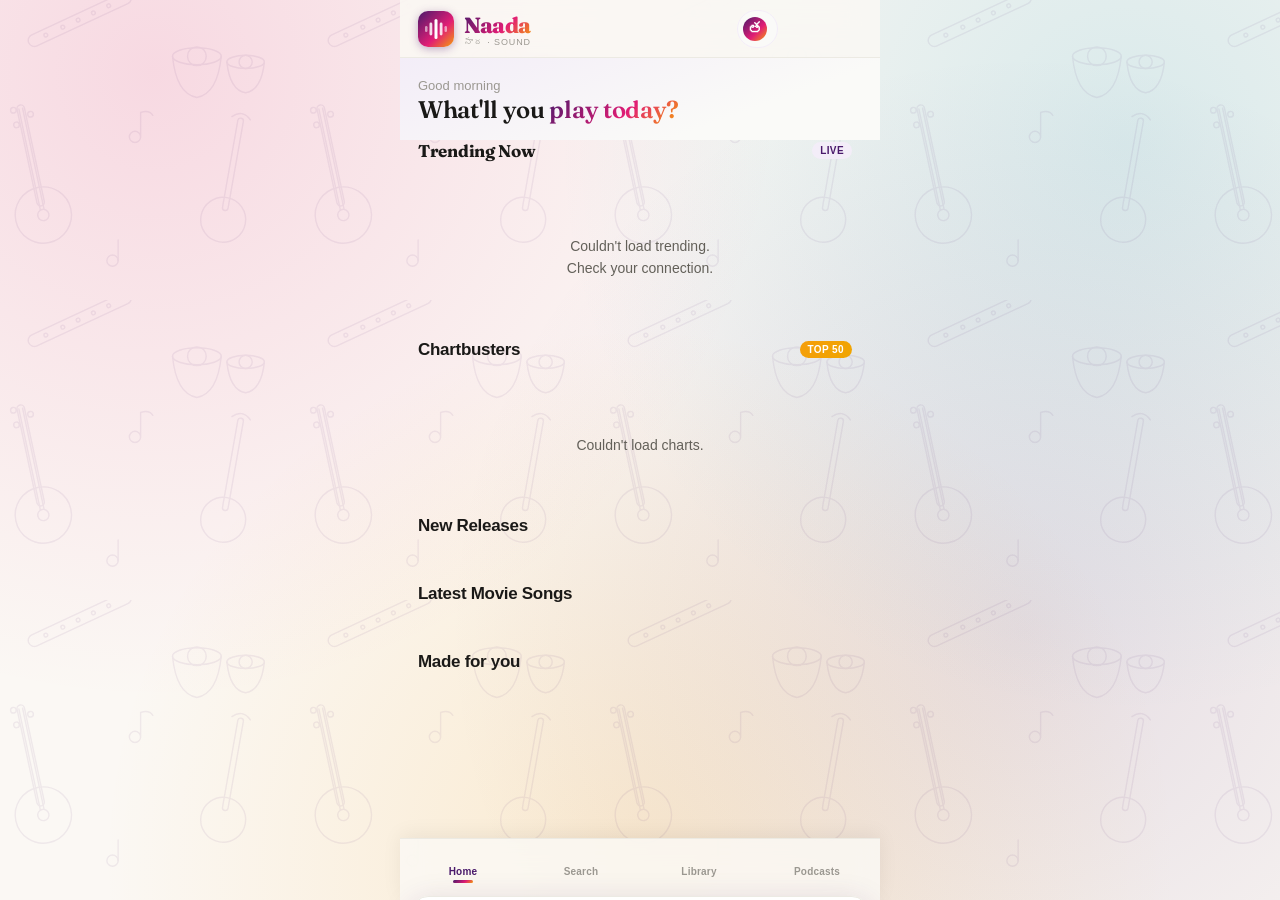
==== static/index.html @ e79f753a "style(ui): fix" ====
<!DOCTYPE html>
<html lang="en">
<head>
  <meta charset="UTF-8">
  <meta name="viewport" content="width=device-width, initial-scale=1.0, viewport-fit=cover">
  <meta name="theme-color" content="#4A1A6B">
  <!-- Chrome reads the unprefixed name; the apple- one is iOS only and Chrome
       logs a deprecation warning if it's the only one present. -->
  <meta name="mobile-web-app-capable" content="yes">
  <meta name="apple-mobile-web-app-capable" content="yes">
  <meta name="apple-mobile-web-app-status-bar-style" content="black-translucent">
  <meta name="apple-mobile-web-app-title" content="Naada">
  <meta name="description" content="Your personal Indian music player — ad-free, 320kbps">
  <title>Naada · నాద</title>

  <!-- ── Open Graph / link preview (WhatsApp, Telegram, social) ──────────
       Image MUST be an absolute URL for WhatsApp to render it. Update the
       domain below if you ever change it. -->
  <meta property="og:type" content="website">
  <meta property="og:site_name" content="Naada">
  <meta property="og:title" content="Naada · నాద">
  <meta property="og:description" content="Your personal Indian music player — ad-free, 320kbps. Hindi, Telugu, Tamil & English.">
  <meta property="og:url" content="https://naada.adabala.com/">
  <meta property="og:image" content="https://naada.adabala.com/static/icons/icon-512.png">
  <meta property="og:image:type" content="image/png">
  <meta property="og:image:width" content="512">
  <meta property="og:image:height" content="512">
  <meta property="og:image:alt" content="Naada logo">

  <!-- Twitter / X card -->
  <meta name="twitter:card" content="summary">
  <meta name="twitter:title" content="Naada · నాద">
  <meta name="twitter:description" content="Your personal Indian music player — ad-free, 320kbps.">
  <meta name="twitter:image" content="https://naada.adabala.com/static/icons/icon-512.png">

  <link rel="manifest" href="/manifest.json">
  <!-- Favicons. The manifest covers the INSTALLED app, but browsers don't read
       it for the tab strip — these links are what put the Naada mark on a tab,
       a bookmark, and the iOS home screen.
       · SVG first: modern browsers prefer it (crisp at any DPI, tiny).
       · ICO fallback: Safari and older browsers ignore SVG favicons.
       · apple-touch-icon: iOS ignores the manifest entirely and needs this.
       No ?v= query strings here — they were stale (stuck at v22) and a
       versioned favicon URL just leaves the old icon cached under the old key. -->
  <link rel="icon" href="/static/icons/icon.svg" type="image/svg+xml">
  <link rel="icon" href="/static/icons/favicon.ico" sizes="16x16 32x32 48x48">
  <link rel="icon" href="/static/icons/favicon-32.png" type="image/png" sizes="32x32">
  <link rel="icon" href="/static/icons/favicon-16.png" type="image/png" sizes="16x16">
  <link rel="apple-touch-icon" href="/static/icons/icon-180.png" sizes="180x180">
  <script>
  /* Resolve theme before first paint to avoid a flash. "auto" follows the OS. */
  (function () {
    try {
      var t = JSON.parse(localStorage.getItem("nd_theme")) || "auto";
      var dark = t === "dark" || (t === "auto" && matchMedia("(prefers-color-scheme: dark)").matches);
      document.documentElement.dataset.theme = dark ? "dark" : "light";
    } catch (e) { document.documentElement.dataset.theme = "light"; }
  })();
  </script>
  <link rel="preconnect" href="https://fonts.googleapis.com">
  <link rel="preconnect" href="https://fonts.gstatic.com" crossorigin>
  <link href="https://fonts.googleapis.com/css2?family=Fraunces:opsz,wght@9..144,500;9..144,600;9..144,700&display=swap" rel="stylesheet">
  <link rel="stylesheet" href="/static/app.css?v=30">
  <link rel="stylesheet" href="https://cdn.jsdelivr.net/npm/@tabler/icons-webfont@3.7.0/dist/tabler-icons.min.css">
</head>
<body>
<div id="app">

  <!-- ── Header ─────────────────────────────────────────────────────── -->
  <header class="app-header">
    <div class="logo">
      <div class="logo-mark" id="logo-mark">
        <svg viewBox="0 0 22 22" fill="none" xmlns="http://www.w3.org/2000/svg" aria-hidden="true">
          <rect class="wb wb1" x="9.5" y="1" width="3" height="20" rx="1.5" fill="white"/>
          <rect class="wb wb2" x="4.5" y="4.5" width="2.8" height="13" rx="1.4" fill="white" opacity=".85"/>
          <rect class="wb wb3" x="14.7" y="4.5" width="2.8" height="13" rx="1.4" fill="white" opacity=".85"/>
          <rect class="wb wb4" x="0" y="8" width="2.5" height="6" rx="1.25" fill="white" opacity=".55"/>
          <rect class="wb wb5" x="19.5" y="8" width="2.5" height="6" rx="1.25" fill="white" opacity=".55"/>
        </svg>
      </div>
      <div>
        <div class="logo-name">Naada</div>
        <div class="logo-sub">నాద · sound</div>
      </div>
    </div>
    <div class="header-right">
      <button class="lang-pill" id="lang-pill" aria-haspopup="true" aria-expanded="false">
        <span class="lang-pill-glyph" id="lang-pill-glyph">త</span>
        <i class="ti ti-chevron-down lang-pill-caret"></i>
      </button>
      <button class="icon-btn" id="btn-sleep" aria-label="Sleep timer"><i class="ti ti-moon"></i></button>
      <button class="icon-btn" id="btn-lyrics" aria-label="Lyrics"><i class="ti ti-microphone-2"></i></button>
    </div>
  </header>

  <!-- Language picker popover (anchored under the header pill) -->
  <div class="lang-pop" id="lang-pop" role="menu" aria-label="Choose language" style="display:none">
    <button class="lang-opt" data-lang="telugu"  role="menuitem"><span class="lang-opt-glyph">త</span> Telugu</button>
    <button class="lang-opt" data-lang="hindi"   role="menuitem"><span class="lang-opt-glyph">अ</span> Hindi</button>
    <button class="lang-opt" data-lang="tamil"   role="menuitem"><span class="lang-opt-glyph">த</span> Tamil</button>
    <button class="lang-opt" data-lang="english" role="menuitem"><span class="lang-opt-glyph">A</span> English</button>
  </div>

  <!-- ── Page container ──────────────────────────────────────────────── -->
  <div class="page-container">

    <!-- HOME ──────────────────────────────────────────────────────────── -->
    <main class="page active" id="page-home" aria-label="Home">
      <!-- Resume strip: one tap back into whatever you were last playing -->
      <button class="resume-strip" id="resume-strip" style="display:none">
        <i class="ti ti-player-play-filled"></i>
        <span id="resume-label">Resume</span>
        <i class="ti ti-chevron-right"></i>
      </button>
      <div class="home-hero">
        <div class="home-hero-row">
          <div>
            <div class="home-greeting" id="greeting">Good morning</div>
            <div class="home-title">What'll you <span>play today?</span></div>
          </div>
          <button class="icon-btn" id="btn-home-settings" aria-label="Customize home"><i class="ti ti-adjustments"></i></button>
        </div>
      </div>

      <!-- Pinned songs -->
      <section class="shelf" id="shelf-pinned" data-shelf="pinned">
        <div class="sec-hdr shelf-hdr" data-collapse="pinned">
          <span class="sec-title"><i class="ti ti-pin-filled" style="font-size:15px;color:var(--gold)"></i> Pinned</span>
          <i class="ti ti-chevron-down shelf-caret"></i>
        </div>
        <div class="shelf-body">
          <div id="home-pinned" class="h-row" aria-label="Pinned songs"></div>
        </div>
      </section>

      <!-- Quick access: jump back in (recents) -->
      <section class="shelf" id="shelf-recents" data-shelf="recents">
        <div class="sec-hdr shelf-hdr" data-collapse="recents">
          <span class="sec-title">Jump back in</span>
          <i class="ti ti-chevron-down shelf-caret"></i>
        </div>
        <div class="shelf-body">
          <div id="home-recents" class="h-row" aria-label="Recently played"></div>
        </div>
      </section>

      <!-- Your liked songs preview -->
      <section class="shelf" id="shelf-liked" data-shelf="liked">
        <div class="sec-hdr shelf-hdr" data-collapse="liked">
          <span class="sec-title">Your liked songs</span>
          <span class="shelf-hdr-right">
            <span class="sec-more" id="home-liked-more">See all</span>
            <i class="ti ti-chevron-down shelf-caret"></i>
          </span>
        </div>
        <div class="shelf-body">
          <div id="home-liked" class="h-row" aria-label="Liked songs"></div>
        </div>
      </section>

      <!-- Your playlists -->
      <section class="shelf" id="shelf-playlists" data-shelf="playlists">
        <div class="sec-hdr shelf-hdr" data-collapse="playlists">
          <span class="sec-title">Your playlists</span>
          <span class="shelf-hdr-right">
            <span class="sec-more" id="home-pl-more">See all</span>
            <i class="ti ti-chevron-down shelf-caret"></i>
          </span>
        </div>
        <div class="shelf-body">
          <div id="home-playlists" class="h-row" aria-label="Your playlists"></div>
        </div>
      </section>

      <!-- Trending songs -->
      <section class="shelf" id="shelf-trending" data-shelf="trending">
        <div class="sec-hdr shelf-hdr" data-collapse="trending">
          <span class="sec-title" id="chart-title">Trending Now</span>
          <span class="shelf-hdr-right">
            <span class="badge badge-purple">LIVE</span>
            <i class="ti ti-chevron-down shelf-caret"></i>
          </span>
        </div>
        <div class="shelf-body">
          <div id="chart-list" role="list" aria-label="Trending songs">
            <div class="state-msg"><div class="spinner"></div><p>Loading…</p></div>
          </div>
        </div>
      </section>

      <!-- Chartbusters (top charts) -->
      <section class="shelf" id="shelf-chartbusters" data-shelf="chartbusters">
        <div class="sec-hdr shelf-hdr" data-collapse="chartbusters">
          <span class="sec-title">Chartbusters</span>
          <span class="shelf-hdr-right">
            <span class="badge badge-gold">TOP 50</span>
            <i class="ti ti-chevron-down shelf-caret"></i>
          </span>
        </div>
        <div class="shelf-body">
          <div id="chartbusters-list" role="list" aria-label="Chartbusters"></div>
        </div>
      </section>

      <!-- New releases -->
      <section class="shelf" id="shelf-albums" data-shelf="albums">
        <div class="sec-hdr shelf-hdr" data-collapse="albums">
          <span class="sec-title">New Releases</span>
          <i class="ti ti-chevron-down shelf-caret"></i>
        </div>
        <div class="shelf-body">
          <div id="new-releases" class="h-row" aria-label="New releases"></div>
        </div>
      </section>

      <!-- Movie songs -->
      <section class="shelf" id="shelf-movies" data-shelf="movies">
        <div class="sec-hdr shelf-hdr" data-collapse="movies">
          <span class="sec-title">Latest Movie Songs</span>
          <i class="ti ti-chevron-down shelf-caret"></i>
        </div>
        <div class="shelf-body">
          <div id="home-movies" class="h-row" aria-label="Movie songs"></div>
        </div>
      </section>

      <!-- Featured playlists -->
      <section class="shelf" id="shelf-featured" data-shelf="featured">
        <div class="sec-hdr shelf-hdr" data-collapse="featured">
          <span class="sec-title">Made for you</span>
          <i class="ti ti-chevron-down shelf-caret"></i>
        </div>
        <div class="shelf-body">
          <div id="home-featured" class="h-row" aria-label="Featured playlists"></div>
        </div>
      </section>

    </main>

    <!-- SEARCH ────────────────────────────────────────────────────────── -->
    <main class="page" id="page-search" aria-label="Search">
      <div class="search-top">
        <div class="search-box" role="search">
          <i class="ti ti-search" aria-hidden="true"></i>
          <input id="search-input" type="search" placeholder="Songs, artists, albums…"
            autocomplete="off" autocorrect="off" spellcheck="false" aria-label="Search">
          <button id="search-clear" class="search-clear" aria-label="Clear search"><i class="ti ti-x"></i></button>
        </div>
      </div>
      <div class="search-chips" role="tablist" aria-label="Search type">
        <button class="s-chip active" data-stype="songs"   role="tab">Songs</button>
        <button class="s-chip"        data-stype="albums"  role="tab">Albums</button>
        <button class="s-chip"        data-stype="artists" role="tab">Artists</button>
        <button class="s-chip"        data-stype="radio"   role="tab"><i class="ti ti-radio"></i> Radio</button>
        <button class="s-chip s-chip-ai" data-stype="mood" role="tab"><i class="ti ti-sparkles"></i> Mood</button>
      </div>
      <div id="recent-searches" class="recent-box" style="display:none"></div>
      <div id="mood-panel" style="display:none">
        <div class="mood-box">
          <input id="mood-input" type="text" placeholder="e.g. rainy evening Telugu melodies"
            autocomplete="off" aria-label="Describe a mood">
          <button id="mood-go" aria-label="Build playlist"><i class="ti ti-arrow-right"></i></button>
        </div>
        <div class="mood-suggestions" id="mood-suggestions">
          <button class="mood-tag">late night drive</button>
          <button class="mood-tag">90s Hindi romance</button>
          <button class="mood-tag">high-energy workout</button>
          <button class="mood-tag">peaceful morning</button>
          <button class="mood-tag">monsoon melodies</button>
        </div>
      </div>
      <div id="search-results" aria-live="polite" aria-label="Results">
        <div class="state-msg">
          <i class="ti ti-search" aria-hidden="true"></i>
          <p>Search any song,<br>artist, or album</p>
        </div>
      </div>
    </main>

    <!-- LIBRARY ───────────────────────────────────────────────────────── -->
    <main class="page" id="page-library" aria-label="Library">
      <div class="lib-hero">
        <div class="lib-hero-row">
          <div>
            <div class="lib-hero-title">My Library</div>
            <div class="lib-hero-sub">Liked songs, playlists &amp; history</div>
          </div>
          <button class="icon-btn lib-hero-set" id="btn-lib-settings" aria-label="Settings"><i class="ti ti-adjustments"></i></button>
        </div>
      </div>
      <div class="lib-stats">
        <div class="lib-stat" id="stat-card-liked" role="button" tabindex="0"><div class="lib-stat-n" id="stat-liked">0</div><div class="lib-stat-l">Liked</div></div>
        <div class="lib-stat" id="stat-card-playlists" role="button" tabindex="0"><div class="lib-stat-n" id="stat-playlists">0</div><div class="lib-stat-l">Playlists</div></div>
        <div class="lib-stat" id="stat-card-history" role="button" tabindex="0"><div class="lib-stat-n" id="stat-history">0</div><div class="lib-stat-l">Played</div></div>
      </div>

      <!-- Liked songs -->
      <div class="sec-hdr" id="sec-liked">
        <span class="sec-title">Liked Songs</span>
        <span class="sec-actions">
          <span class="sec-more" id="liked-shuffle">Shuffle</span>
          <span class="sec-more danger" id="liked-clear">Clear</span>
        </span>
      </div>
      <div id="liked-list" role="list" aria-label="Liked songs">
        <div class="state-msg"><i class="ti ti-heart"></i><p>Like songs to save them here</p></div>
      </div>

      <div class="section-divider"></div>

      <!-- Playlists -->
      <button class="lib-link" id="open-trivia">
        <span class="lib-link-ico"><i class="ti ti-bulb"></i></span>
        <span class="lib-link-txt">
          <span class="lib-link-t">Music Trivia</span>
          <span class="lib-link-s">AI cards from songs you've played</span>
        </span>
        <i class="ti ti-chevron-right"></i>
      </button>

      <div class="sec-hdr" id="sec-playlists">
        <span class="sec-title" id="pl-sec-title">Albums &amp; Playlists</span>
        <span class="sec-actions">
          <span class="sec-more" id="new-folder-btn"><i class="ti ti-folder-plus"></i> Folder</span>
          <span class="sec-more" id="new-playlist-btn">+ New</span>
        </span>
      </div>

      <!-- Breadcrumb shown when inside a folder -->
      <div class="crumb" id="pl-crumb" style="display:none">
        <button class="crumb-back" id="crumb-back"><i class="ti ti-arrow-left"></i></button>
        <span class="crumb-icon"><i class="ti ti-folder-filled"></i></span>
        <span class="crumb-name" id="crumb-name">Folder</span>
        <button class="crumb-menu" id="crumb-menu" aria-label="Folder options"><i class="ti ti-dots"></i></button>
      </div>

      <!-- Folders (root level only) -->
      <div id="folder-grid" class="folder-grid"></div>

      <div id="playlist-grid" class="pl-grid"></div>

      <div class="section-divider"></div>

      <!-- History -->
      <div class="sec-hdr" id="sec-history">
        <span class="sec-title">Recently Played</span>
        <span class="sec-more danger" id="clear-history">Clear</span>
      </div>
      <div id="history-list" role="list" aria-label="Recently played">
        <div class="state-msg"><i class="ti ti-history"></i><p>Your history appears here</p></div>
      </div>
    </main>

    <!-- QUEUE ─────────────────────────────────────────────────────────── -->
    
    <main class="page" id="page-podcasts" aria-label="Podcasts">
      <div class="pod-hero">
        <div class="pod-hero-title">Podcasts</div>
        <div class="pod-hero-sub">Search millions of shows &middot; free, no account</div>
      </div>
      <div class="search-top pod-search">
        <div class="search-box">
          <i class="ti ti-search"></i>
          <input id="pod-input" type="search" placeholder="Search shows, e.g. Telugu history"
                 autocomplete="off" aria-label="Search podcasts">
          <button id="pod-clear" class="search-clear" aria-label="Clear"><i class="ti ti-x"></i></button>
        </div>
      </div>
      <div class="sec-hdr" id="pod-subs-hdr" style="display:none">
        <span class="sec-title">Following</span>
      </div>
      <div id="pod-subs" class="h-row"></div>
      <div id="pod-results"></div>
    </main>
    <main class="page" id="page-queue" aria-label="Queue">
      <div class="sec-hdr" style="padding-top:16px">
        <span style="display:inline-flex;align-items:center;gap:6px">
          <button class="icon-btn" id="queue-back" aria-label="Back"><i class="ti ti-arrow-left"></i></button>
          <span class="sec-title">Play Queue</span>
        </span>
        <span class="badge badge-teal" id="queue-badge">0 songs</span>
      </div>
      <div class="queue-actions" id="queue-actions" style="display:none">
        <button class="queue-action-btn" id="queue-clear"><i class="ti ti-trash"></i> Clear</button>
        <span class="queue-hint">Drag <i class="ti ti-grip-vertical"></i> to reorder · swipe row for options</span>
      </div>
      <div id="queue-list" role="list" aria-label="Queue">
        <div class="state-msg"><i class="ti ti-list"></i><p>Queue is empty</p></div>
      </div>
    </main>

    <!-- TRIVIA ────────────────────────────────────────────────────────── -->
    <main class="page" id="page-trivia" aria-label="Trivia">
      <div class="sec-hdr" style="padding-top:16px">
        <span style="display:inline-flex;align-items:center;gap:6px">
          <button class="icon-btn" id="trivia-back" aria-label="Back"><i class="ti ti-arrow-left"></i></button>
          <span class="sec-title">Music Trivia</span>
        </span>
      </div>
      <div class="lib-hero">
        <div class="lib-hero-title">Music Trivia</div>
        <div class="lib-hero-sub">AI cards from songs you've played</div>
      </div>
      <div class="sec-hdr" style="padding-top:4px">
        <span class="sec-title">For You</span>
        <span class="sec-more" id="trivia-refresh"><i class="ti ti-refresh"></i> New cards</span>
      </div>
      <div id="trivia-list" aria-label="Trivia cards">
        <div class="state-msg"><i class="ti ti-bulb"></i><p>Play a few songs, then tap<br>"New cards" for trivia</p></div>
      </div>
    </main>

  </div><!-- /page-container -->

  <!-- ── Bottom nav ─────────────────────────────────────────────────── -->
  <nav class="bottom-nav" aria-label="Main navigation">
    <div class="nav-item active" data-page="home"><i class="ti ti-home"></i><span>Home</span></div>
    <div class="nav-item" data-page="search"><i class="ti ti-search"></i><span>Search</span></div>
    <div class="nav-item" data-page="library"><i class="ti ti-heart"></i><span>Library</span></div>
    <div class="nav-item" data-page="podcasts"><i class="ti ti-microphone-2"></i><span>Podcasts</span></div>
  </nav>

  <!-- ── Mini Player (compact bar, tap to expand) ──────────────────────── -->
  <div class="mini-player" id="mini-player" role="button" tabindex="0" aria-label="Open now playing">
    <div class="mini-progress" id="mini-progress"></div>
    <span class="mini-swipe-hint left" aria-hidden="true"><i class="ti ti-player-track-next"></i></span>
    <span class="mini-swipe-hint right" aria-hidden="true"><i class="ti ti-player-track-prev"></i></span>
    <div class="mini-art" id="mini-art" aria-hidden="true"><span id="mini-art-ph">🎵</span></div>
    <div class="mini-info">
      <div class="mini-title" id="mini-title">Tap a song to play</div>
      <div class="mini-artist" id="mini-artist"></div>
    </div>
    <div class="mini-controls">
      <button class="mini-btn" id="mini-like" aria-label="Like"><i class="ti ti-heart"></i></button>
      <button class="mini-btn mini-play" id="mini-play" aria-label="Play / Pause"><i class="ti ti-player-play" id="mini-pp-icon"></i></button>
      <button class="mini-btn" id="mini-next" aria-label="Next"><i class="ti ti-player-skip-forward"></i></button>
    </div>
  </div>

</div><!-- /app -->

<!-- ── Full Now-Playing screen ────────────────────────────────────────── -->
<div class="now-screen" id="now-screen" role="dialog" aria-modal="true" aria-label="Now playing">
  <div class="now-loader" id="player-loader"><div class="spinner"></div></div>
  <div class="now-header">
    <button class="icon-btn" id="now-close" aria-label="Minimize"><i class="ti ti-chevron-down"></i></button>
    <div class="now-source" id="now-source">Now Playing</div>
    <span class="sleep-chip" id="sleep-chip" style="display:none"></span>
    <button class="icon-btn" id="speed-btn" aria-label="Playback speed">1&times;</button>
    <button class="icon-btn" id="sleep-btn" aria-label="Sleep timer"><i class="ti ti-moon"></i></button>
    <button class="icon-btn" id="now-queue-btn" aria-label="Show queue"><i class="ti ti-list"></i></button>
  </div>

  <div class="now-art-wrap">
    <div class="now-vinyl" id="np-vinyl">
      <div class="np-vinyl-ph" id="np-art-ph">🎵</div>
      <img id="np-art-img" src="" alt="" style="display:none">
    </div>
  </div>

  <div class="now-meta">
    <div class="now-title"  id="np-title">—</div>
    <div class="now-artist" id="np-artist">—</div>
  </div>

  <div class="now-actions">
    <button class="now-act" id="np-like" aria-label="Like"><i class="ti ti-heart"></i></button>
    <button class="now-act" id="np-add-pl" aria-label="Add to playlist"><i class="ti ti-playlist-add"></i></button>
    <button class="now-act" id="np-lyrics" aria-label="Lyrics"><i class="ti ti-microphone-2"></i></button>
    <button class="now-act" id="np-story" aria-label="Story / trivia"><i class="ti ti-sparkles"></i></button>
    <button class="now-act" id="np-radio" aria-label="Start radio"><i class="ti ti-radio"></i></button>
  </div>

  <div class="ai-card" id="ai-anecdote" style="display:none">
    <div class="ai-card-head"><i class="ti ti-sparkles"></i> <span>Story</span></div>
    <div class="ai-card-body" id="ai-anecdote-body"></div>
  </div>

  <div class="now-seek">
    <span class="seek-t" id="seek-cur">0:00</span>
    <input type="range" class="seek-bar" id="seek-bar" min="0" max="100" value="0" step="0.1" aria-label="Seek">
    <span class="seek-t end" id="seek-dur">--:--</span>
  </div>

  <div class="now-controls">
    <button class="ctrl-btn" id="ctrl-shuffle" aria-label="Shuffle"><i class="ti ti-arrows-shuffle"></i></button>
    <button class="ctrl-btn" id="ctrl-prev" aria-label="Previous"><i class="ti ti-player-skip-back"></i></button>
    <button class="play-btn big" id="ctrl-play" aria-label="Play / Pause"><i class="ti ti-player-play" id="pp-icon"></i></button>
    <button class="ctrl-btn" id="ctrl-next" aria-label="Next"><i class="ti ti-player-skip-forward"></i></button>
    <button class="ctrl-btn" id="ctrl-repeat" aria-label="Repeat"><i class="ti ti-repeat" id="repeat-icon"></i></button>
  </div>
</div>

<!-- ── Lyrics sheet ───────────────────────────────────────────────────── -->
<div class="sheet" id="lyrics-sheet" role="dialog" aria-modal="true" aria-label="Lyrics">
  <div class="sheet-handle"></div>
  <div class="sheet-header">
    <button class="icon-btn" id="lyrics-close" aria-label="Close"><i class="ti ti-chevron-down"></i></button>
    <span class="sheet-title" id="lyrics-title">Lyrics</span>
    <span class="lyrics-badge" id="lyrics-source"></span>
  </div>
  <div class="sheet-body">
    <div class="lyrics-art" id="lyrics-art">🎵</div>
    <div class="lyrics-text" id="lyrics-text"><p>Play a song first</p></div>
    <div class="lyrics-copyright" id="lyrics-copy"></div>
  </div>
</div>

<!-- ── Add to playlist sheet ──────────────────────────────────────────── -->
<div class="sheet" id="add-pl-sheet" role="dialog" aria-modal="true" aria-label="Add to playlist">
  <div class="sheet-handle"></div>
  <div class="sheet-header">
    <button class="icon-btn" id="add-pl-close" aria-label="Close"><i class="ti ti-x"></i></button>
    <span class="sheet-title">Add to playlist</span>
    <button class="icon-btn" id="add-pl-new" aria-label="New playlist"><i class="ti ti-plus"></i></button>
  </div>
  <div class="sheet-body">
    <div id="pl-select-list" class="pl-select-list"></div>
  </div>
</div>

<!-- ── Playlist detail sheet ──────────────────────────────────────────── -->
<div class="sheet" id="pl-detail-sheet" role="dialog" aria-modal="true" aria-label="Playlist">
  <div class="sheet-handle"></div>
  <div class="sheet-header">
    <button class="icon-btn" id="pl-detail-close" aria-label="Close"><i class="ti ti-chevron-down"></i></button>
    <span class="sheet-title" id="pl-detail-title">Playlist</span>
    <button class="icon-btn" id="pl-detail-menu" aria-label="Playlist options"><i class="ti ti-dots-vertical"></i></button>
  </div>
  <div class="sheet-body">
    <div class="sec-hdr" style="padding:0 0 12px">
      <span class="sec-more" id="pl-edit-toggle">Edit</span>
      <span class="sec-more" id="pl-play-all">▶ Play all</span>
    </div>
    <div id="pl-detail-list" role="list"></div>
    <div class="reorder-hint" id="pl-reorder-hint" style="display:none">
      <i class="ti ti-grip-vertical"></i> Drag the handle to reorder
    </div>
  </div>
</div>

<!-- ── Home settings sheet ────────────────────────────────────────────── -->
<div class="sheet" id="home-settings-sheet" role="dialog" aria-modal="true" aria-label="Customize home">
  <div class="sheet-handle"></div>
  <div class="sheet-header">
    <button class="icon-btn" id="home-settings-close" aria-label="Close"><i class="ti ti-chevron-down"></i></button>
    <span class="sheet-title">Customize Home</span>
    <div style="width:38px"></div>
  </div>
  <div class="sheet-body">
    <p class="settings-hint">Toggle which sections appear on your home page.</p>
    <div id="settings-shelf-list" class="settings-list"></div>
    <div class="settings-section">
      <div class="settings-row">
        <span>Appearance</span>
        <div class="seg-ctrl" id="theme-seg" role="radiogroup" aria-label="Theme">
          <button class="seg-opt" data-theme-opt="light" role="radio"><i class="ti ti-sun"></i> Light</button>
          <button class="seg-opt" data-theme-opt="auto"  role="radio">Auto</button>
          <button class="seg-opt" data-theme-opt="dark"  role="radio"><i class="ti ti-moon"></i> Dark</button>
        </div>
      </div>
      <div class="settings-row" style="margin-top:12px">
        <span>Default language</span>
        <select id="settings-default-lang" class="settings-select">
          <option value="telugu">Telugu</option>
          <option value="hindi">Hindi</option>
          <option value="tamil">Tamil</option>
          <option value="english">English</option>
        </select>
      </div>
      <label class="settings-toggle" style="margin-top:10px">
        <span>✨ Show AI story card when a song plays</span>
        <input type="checkbox" id="settings-ai-anecdote">
      </label>
      <p class="settings-hint" id="settings-ai-hint" style="margin-top:8px"></p>
    </div>

    <!-- About / brag card -->
    <div class="settings-section">
      <button class="about-open" id="about-open">
        <span><i class="ti ti-info-circle"></i> About Naada</span>
        <i class="ti ti-chevron-right"></i>
      </button>
    </div>
  </div>
</div>

<!-- ── About sheet ────────────────────────────────────────────────────── -->
<div class="sheet" id="about-sheet" role="dialog" aria-modal="true" aria-label="About Naada">
  <div class="sheet-handle"></div>
  <div class="sheet-header">
    <button class="icon-btn" id="about-close" aria-label="Close"><i class="ti ti-chevron-down"></i></button>
    <span class="sheet-title">About</span>
    <div style="width:38px"></div>
  </div>
  <div class="sheet-body">
    <div class="about-hero">
      <div class="about-logo"><img src="/static/icons/icon-192.png" alt="Naada"></div>
      <div class="about-name">Naada · నాద</div>
      <div class="about-tag">Primordial sound, reimagined</div>
      <div class="about-ver" id="about-ver">Personal Edition</div>
    </div>

    <p class="about-lead">
      An ad-free, 320 kbps Indian-music player that installs to your home screen
      and runs from your own phone. No accounts, no tracking, no ads — built for
      one listener, engineered like a small production system.
    </p>

    <div class="about-grid">
      <div class="about-stat"><div class="about-stat-n">320</div><div class="about-stat-l">kbps audio</div></div>
      <div class="about-stat"><div class="about-stat-n">4</div><div class="about-stat-l">languages</div></div>
      <div class="about-stat"><div class="about-stat-n">0</div><div class="about-stat-l">ads · trackers</div></div>
    </div>

    <div class="about-block">
      <div class="about-block-h"><i class="ti ti-sparkles"></i> What makes it special</div>
      <ul class="about-list">
        <li>Audio streams <b>directly</b> from the CDN — your phone server only handles metadata.</li>
        <li>Synced, line-by-line lyrics that scroll with the song.</li>
        <li>AI story cards &amp; trivia about the films and composers you listen to.</li>
        <li>Full library, playlists &amp; queue editing — all stored privately on-device.</li>
        <li>Lock-screen controls &amp; album art via the Media Session API.</li>
        <li>Installable PWA with offline app shell and instant updates.</li>
      </ul>
    </div>

    <div class="about-block">
      <div class="about-block-h"><i class="ti ti-shield-lock"></i> Privacy by design</div>
      <p class="about-p">No sign-in, no analytics, no third-party tracking. Your
      liked songs, playlists and history never leave this phone. AI features are
      optional and use a key kept off the browser entirely.</p>
    </div>

    <div class="about-block">
      <div class="about-block-h"><i class="ti ti-cpu"></i> Under the hood</div>
      <p class="about-p">Vanilla JS PWA + a lightweight Flask service on Termux.
      DES-ECB stream decryption, multi-source lyrics, Gemini Flash AI with model
      fallback, rotating logs, and graceful degradation throughout.</p>
    </div>

    <div class="about-block">
      <div class="about-block-h"><i class="ti ti-device-mobile"></i> Playback &amp; install</div>
      <div id="install-state" class="install-box"></div>
    </div>

    <!-- Your data: backup & restore -->
    <div class="about-block">
      <div class="about-block-h"><i class="ti ti-database-heart"></i> Your data</div>
      <p class="about-p">Your library, playlists, liked songs and settings live on
      this device. Back them up to a file so they're safe across updates,
      reinstalls, or a new phone.</p>
      <div class="data-actions">
        <button class="data-btn data-btn-primary" id="backup-btn"><i class="ti ti-download"></i> Back up my data</button>
        <button class="data-btn" id="restore-btn"><i class="ti ti-upload"></i> Restore from file</button>
        <input type="file" id="restore-input" accept="application/json,.json" style="display:none">
      </div>
    </div>

    <!-- Updates -->
    <div class="about-block">
      <div class="about-block-h"><i class="ti ti-refresh"></i> Updates</div>
      <p class="about-p">Get the latest version without losing any of your data.</p>
      <div class="data-actions">
        <button class="data-btn data-btn-primary" id="update-btn"><i class="ti ti-cloud-download"></i> Update now</button>
      </div>
      <p class="about-p" style="font-size:11px;color:var(--gray-400);margin-top:8px" id="app-build">Naada</p>
    </div>

    <div class="about-foot">
      నాద · Made with care, for the love of music 🎵<br>
      <span class="about-sign">crafted by <b>adabala</b></span>
    </div>
  </div>
</div>


<div class="sheet" id="pod-show-sheet" role="dialog" aria-modal="true" aria-label="Podcast">
  <div class="sheet-handle"></div>
  <div class="sheet-header">
    <button class="icon-btn" id="pod-show-close" aria-label="Close"><i class="ti ti-x"></i></button>
    <span class="sheet-title" id="pod-show-title">Show</span>
    <button class="icon-btn" id="pod-follow" aria-label="Follow"><i class="ti ti-plus"></i></button>
  </div>
  <div class="sheet-body">
    <div class="pod-show-head" id="pod-show-head"></div>
    <div id="pod-ep-list" role="list"></div>
  </div>
</div>

<!-- ── Sleep timer modal ──────────────────────────────────────────────── -->
<div class="modal-back" id="sleep-modal" role="dialog" aria-modal="true" aria-label="Sleep timer">
  <div class="modal">
    <div class="modal-handle"></div>
    <div class="modal-title">Sleep Timer</div>
    <div class="modal-opts">
      <div class="modal-opt" data-mins="15">Stop after 15 minutes</div>
      <div class="modal-opt" data-mins="30">Stop after 30 minutes</div>
      <div class="modal-opt" data-mins="45">Stop after 45 minutes</div>
      <div class="modal-opt" data-mins="60">Stop after 1 hour</div>
      <div class="modal-opt" data-mins="90">Stop after 1.5 hours</div>
      <div class="modal-opt danger" data-mins="0">Cancel timer</div>
    </div>
    <button class="modal-cancel" id="sleep-dismiss">Dismiss</button>
  </div>
</div>

<!-- ── Create playlist modal ──────────────────────────────────────────── -->
<div class="modal-back" id="create-pl-modal" role="dialog" aria-modal="true" aria-label="Create playlist">
  <div class="modal">
    <div class="modal-handle"></div>
    <div class="modal-title" id="create-pl-title">New Playlist</div>
    <input class="modal-input" id="pl-name-input" type="text" placeholder="Playlist name…" maxlength="60">
    <button class="modal-primary" id="pl-create-confirm">Create Playlist</button>
    <button class="modal-cancel" id="pl-create-cancel">Cancel</button>
  </div>
</div>

<!-- ── Sleep timer ────────────────────────────────────────────────────── -->
<div class="modal-back" id="sleep-sheet" role="dialog" aria-modal="true" aria-label="Sleep timer">
  <div class="modal">
    <div class="modal-handle"></div>
    <div class="modal-title">Sleep timer</div>
    <div class="modal-opts">
      <div class="modal-opt" data-sleep="15"><i class="ti ti-moon"></i>15 minutes</div>
      <div class="modal-opt" data-sleep="30"><i class="ti ti-moon"></i>30 minutes</div>
      <div class="modal-opt" data-sleep="45"><i class="ti ti-moon"></i>45 minutes</div>
      <div class="modal-opt" data-sleep="60"><i class="ti ti-moon"></i>1 hour</div>
      <div class="modal-opt danger" data-sleep="0"><i class="ti ti-moon-off"></i>Turn off</div>
    </div>
    <button class="modal-cancel" id="sleep-close">Cancel</button>
  </div>
</div>

<!-- ── Track context menu (long-press any song) ───────────────────────── -->
<div class="modal-back" id="track-menu" role="dialog" aria-modal="true" aria-label="Song options">
  <div class="modal">
    <div class="modal-handle"></div>
    <div class="tm-head" id="tm-head">
      <div class="tm-art" id="tm-art">🎵</div>
      <div class="tm-info">
        <div class="tm-title" id="tm-title">—</div>
        <div class="tm-artist" id="tm-artist"></div>
      </div>
    </div>
    <div class="modal-opts" id="tm-opts"></div>
    <button class="modal-cancel" id="tm-cancel">Cancel</button>
  </div>
</div>

<!-- ── Playlist actions (⋮ on a playlist) ─────────────────────────────── -->
<div class="modal-back" id="pl-menu" role="dialog" aria-modal="true" aria-label="Playlist options">
  <div class="modal">
    <div class="modal-handle"></div>
    <div class="modal-title" id="pl-menu-title">Playlist</div>
    <div class="modal-opts" id="pl-menu-opts"></div>
    <button class="modal-cancel" id="pl-menu-cancel">Cancel</button>
  </div>
</div>

<!-- ── Bulk-select action bar (playlist detail edit mode) ─────────────── -->
<div class="bulk-bar" id="bulk-bar">
  <span class="bulk-count" id="bulk-count">0 selected</span>
  <div class="bulk-actions">
    <button class="bulk-btn" id="bulk-copy"><i class="ti ti-copy"></i> Copy to…</button>
    <button class="bulk-btn" id="bulk-move"><i class="ti ti-arrow-move-right"></i> Move to…</button>
    <button class="bulk-btn danger" id="bulk-remove"><i class="ti ti-trash"></i> Remove</button>
  </div>
</div>

<!-- ── Move to folder picker ──────────────────────────────────────────── -->
<div class="sheet" id="folder-pick-sheet" role="dialog" aria-modal="true" aria-label="Move to folder">
  <div class="sheet-handle"></div>
  <div class="sheet-header">
    <button class="icon-btn" id="folder-pick-close" aria-label="Close"><i class="ti ti-x"></i></button>
    <span class="sheet-title">Move to folder</span>
    <button class="icon-btn" id="folder-pick-new" aria-label="New folder"><i class="ti ti-plus"></i></button>
  </div>
  <div class="sheet-body">
    <div id="folder-pick-list" class="pl-select-list"></div>
  </div>
</div>

<!-- ── Folder actions ─────────────────────────────────────────────────── -->
<div class="modal-back" id="folder-menu" role="dialog" aria-modal="true" aria-label="Folder options">
  <div class="modal">
    <div class="modal-handle"></div>
    <div class="modal-title" id="folder-menu-title">Folder</div>
    <div class="modal-opts" id="folder-menu-opts"></div>
    <button class="modal-cancel" id="folder-menu-cancel">Cancel</button>
  </div>
</div>

<!-- ── Create / rename folder ─────────────────────────────────────────── -->
<div class="modal-back" id="folder-name-modal" role="dialog" aria-modal="true" aria-label="Folder name">
  <div class="modal">
    <div class="modal-handle"></div>
    <div class="modal-title" id="folder-name-title">New Folder</div>
    <input class="modal-input" id="folder-name-input" type="text" placeholder="Folder name…" maxlength="60">
    <button class="modal-primary" id="folder-name-confirm">Create Folder</button>
    <button class="modal-cancel" id="folder-name-cancel">Cancel</button>
  </div>
</div>

<!-- ── Toast ──────────────────────────────────────────────────────────── -->
<div class="toast" id="toast" role="status" aria-live="polite"></div>

<script src="/static/app.js?v=30"></script>
</body>
</html>
---- static/app.css ----
/* ═══════════════════════════════════════════════════════
   Naada · app.css
   Palette: pearl white · silk purple · peacock teal · turmeric gold · rose pink
═══════════════════════════════════════════════════════ */
*, *::before, *::after { box-sizing: border-box; margin: 0; padding: 0; }

:root {
  /* Brand */
  --purple:    #4A1A6B;
  /* Solid brand fill, used where white text sits ON the colour. Kept
     separate from --purple (text ink) so dark mode can lighten the ink
     for contrast without washing out fills or the brand gradient. */
  --purple-fill: #4A1A6B;
  --purple-lt: #7B3FA0;
  --purple-bg: #F3EDF8;
  --teal:      #0891B2;
  --teal-lt:   #22D3EE;
  --teal-bg:   #E0F7FA;
  --gold:      #F59E0B;
  --gold-bg:   #FEF3C7;
  --rose:      #E11D75;
  --rose-bg:   #FDE4EF;
  /* Neutral */
  --white:     #FAFAF8;
  --gray-50:   #F5F4F0;
  --gray-100:  #ECEAE3;
  --gray-200:  #D9D6CC;
  --gray-400:  #9B9891;
  --gray-600:  #636059;
  --gray-800:  #2E2C28;
  --black:     #1A1917;
  /* Gradients */
  --grad-brand: linear-gradient(135deg, var(--purple-fill) 0%, #E11D75 60%, #F59E0B 100%);
  --grad-teal:  linear-gradient(135deg, var(--teal) 0%, #06B6D4 100%);
  /* Spacing */
  --nav-h:     62px;
  --player-h:  72px;
  --header-h:  58px;
  --r:         14px;
  --r-sm:      10px;
  --r-xs:      7px;
  /* Shadow */
  --shadow-sm: 0 1px 3px rgba(0,0,0,.08), 0 1px 2px rgba(0,0,0,.05);
  --shadow-md: 0 4px 12px rgba(0,0,0,.10), 0 2px 4px rgba(0,0,0,.06);
  --shadow-lg: 0 8px 32px rgba(74,26,107,.18);
}

html, body {
  height: 100%; background: var(--white);
  color: var(--black);
  font-family: -apple-system, BlinkMacSystemFont, "Segoe UI", Roboto, "Noto Sans Telugu", sans-serif;
  -webkit-font-smoothing: antialiased;
  overscroll-behavior: none;
  user-select: none;
}

/* ── App shell ─────────────────────────────────────────────────────────── */
#app {
  display: flex; flex-direction: column;
  height: 100dvh; max-width: 480px;
  margin: 0 auto; overflow: hidden; position: relative;
  background: var(--white);
}

/* ── Header ────────────────────────────────────────────────────────────── */
.app-header {
  height: var(--header-h); display: flex; align-items: center;
  justify-content: space-between; padding: 0 18px;
  background: var(--white); flex-shrink: 0;
  border-bottom: 1px solid var(--gray-100);
}
.logo { display: flex; align-items: center; gap: 10px; }
.logo-mark {
  width: 36px; height: 36px; border-radius: 10px;
  background: var(--grad-brand);
  display: flex; align-items: center; justify-content: center;
  box-shadow: 0 2px 8px rgba(74,26,107,.35);
}
.logo-mark svg { width: 22px; height: 22px; }
.logo-name {
  font-size: 22px; font-weight: 800; letter-spacing: -0.8px;
  background: var(--grad-brand); -webkit-background-clip: text;
  -webkit-text-fill-color: transparent; background-clip: text;
}
.logo-sub {
  font-size: 9px; color: var(--gray-400); letter-spacing: .1em;
  text-transform: uppercase; margin-top: -2px;
}
.header-right { display: flex; gap: 4px; }
.icon-btn {
  width: 38px; height: 38px; border-radius: 50%;
  background: none; border: none; cursor: pointer;
  color: var(--gray-600); font-size: 20px;
  display: flex; align-items: center; justify-content: center;
  transition: background .15s, color .15s;
}
.icon-btn:active { background: var(--gray-100); }
.icon-btn.active { color: var(--purple); }

/* ── Bottom nav ────────────────────────────────────────────────────────── */
.bottom-nav {
  position: fixed; bottom: 0; left: 50%; transform: translateX(-50%);
  width: 100%; max-width: 480px; height: var(--nav-h);
  background: var(--white); border-top: 1px solid var(--gray-100);
  display: flex; align-items: center; justify-content: space-around;
  z-index: 200; padding: 0 4px;
  box-shadow: 0 -4px 20px rgba(0,0,0,.06);
}
.nav-item {
  flex: 1; display: flex; flex-direction: column;
  align-items: center; gap: 3px; cursor: pointer;
  padding: 8px 0; color: var(--gray-400);
  font-size: 10px; font-weight: 600; letter-spacing: .02em;
  transition: color .15s; position: relative;
}
.nav-item i { font-size: 22px; }
.nav-item.active { color: var(--purple); }
.nav-item.active::after {
  content: ""; position: absolute; bottom: 2px; left: 50%;
  transform: translateX(-50%); width: 20px; height: 3px;
  border-radius: 2px; background: var(--grad-brand);
}

/* ── Page container ────────────────────────────────────────────────────── */
.page-container {
  flex: 1; overflow: hidden; position: relative;
}
.page {
  position: absolute; inset: 0;
  overflow-y: auto; scrollbar-width: none;
  padding-bottom: calc(var(--player-h) + var(--nav-h) + 16px);
  opacity: 0; pointer-events: none;
  transform: translateY(8px);
  transition: opacity .22s, transform .22s;
}
.page::-webkit-scrollbar { display: none; }
.page.active { opacity: 1; pointer-events: all; transform: none; }

/* ── Hero header on home ───────────────────────────────────────────────── */
.home-hero {
  padding: 20px 18px 16px;
  background: linear-gradient(160deg, var(--purple-bg) 0%, var(--white) 70%);
}
.home-greeting { font-size: 13px; color: var(--gray-400); margin-bottom: 2px; }
.home-title { font-size: 24px; font-weight: 800; color: var(--black); letter-spacing: -.5px; }
.home-title span {
  background: var(--grad-brand); -webkit-background-clip: text;
  -webkit-text-fill-color: transparent; background-clip: text;
}

/* ── Language chips ────────────────────────────────────────────────────── */
.lang-chips {
  display: flex; gap: 8px; padding: 0 18px 18px;
  overflow-x: auto; scrollbar-width: none;
}
.lang-chips::-webkit-scrollbar { display: none; }
.lang-chip {
  flex-shrink: 0; padding: 7px 18px; border-radius: 24px;
  font-size: 13px; font-weight: 600; cursor: pointer;
  border: 1.5px solid var(--gray-200); color: var(--gray-600);
  background: var(--white); transition: all .15s;
  box-shadow: var(--shadow-sm);
}
.lang-chip.active {
  background: var(--grad-brand); color: #fff;
  border-color: transparent; box-shadow: 0 3px 12px rgba(74,26,107,.3);
}

/* ── Section headers ───────────────────────────────────────────────────── */
.sec-hdr {
  display: flex; align-items: center; justify-content: space-between;
  padding: 0 18px; margin-bottom: 12px;
}
.sec-title { font-size: 17px; font-weight: 700; color: var(--black); letter-spacing: -.3px; }
.sec-more { font-size: 13px; font-weight: 600; color: var(--purple); cursor: pointer; }

/* ── Horizontal scroll ─────────────────────────────────────────────────── */
.h-row {
  display: flex; gap: 12px; padding: 0 18px;
  overflow-x: auto; scrollbar-width: none;
  margin-bottom: 28px;
}
.h-row::-webkit-scrollbar { display: none; }

/* ── Card: album / playlist ────────────────────────────────────────────── */
.card {
  flex-shrink: 0; width: 134px; cursor: pointer;
}
.card-img {
  width: 134px; height: 134px; border-radius: var(--r-sm);
  background: var(--gray-100); overflow: hidden;
  margin-bottom: 7px; position: relative;
  box-shadow: var(--shadow-sm);
  transition: transform .2s, box-shadow .2s;
}
.card:active .card-img { transform: scale(.96); box-shadow: none; }
.card-img img { width: 100%; height: 100%; object-fit: cover; }
.card-img-ph { width: 100%; height: 100%; display: flex; align-items: center; justify-content: center; font-size: 42px; }
.card-title { font-size: 13px; font-weight: 600; color: var(--black); white-space: nowrap; overflow: hidden; text-overflow: ellipsis; }
.card-sub { font-size: 11px; color: var(--gray-400); margin-top: 2px; white-space: nowrap; overflow: hidden; text-overflow: ellipsis; }

/* ── Track row ─────────────────────────────────────────────────────────── */
.track {
  display: flex; align-items: center; gap: 12px;
  padding: 9px 18px; cursor: pointer;
  transition: background .1s;
}
.track:active { background: var(--gray-50); }
.track.now { background: var(--purple-bg); }

.t-num {
  width: 22px; text-align: center; flex-shrink: 0;
  font-size: 13px; color: var(--gray-400); font-variant-numeric: tabular-nums;
}
.track.now .t-num { color: var(--purple); }

.t-img {
  width: 50px; height: 50px; border-radius: var(--r-xs);
  background: var(--gray-100); flex-shrink: 0;
  overflow: hidden; display: flex; align-items: center;
  justify-content: center; box-shadow: var(--shadow-sm);
}
.t-img img { width: 100%; height: 100%; object-fit: cover; }
.t-img-ph { font-size: 22px; }
.track.now .t-img { outline: 2.5px solid var(--purple); outline-offset: 1.5px; }

.t-info { flex: 1; min-width: 0; }
.t-title {
  font-size: 14px; font-weight: 600; color: var(--black);
  white-space: nowrap; overflow: hidden; text-overflow: ellipsis;
}
.track.now .t-title { color: var(--purple); }
.t-meta {
  font-size: 12px; color: var(--gray-400); margin-top: 2px;
  white-space: nowrap; overflow: hidden; text-overflow: ellipsis;
}

.t-right { display: flex; align-items: center; gap: 6px; flex-shrink: 0; }
.t-dur { font-size: 12px; color: var(--gray-400); font-variant-numeric: tabular-nums; }
.t-like {
  background: none; border: none; cursor: pointer;
  color: var(--gray-300); font-size: 19px; padding: 4px;
  transition: color .15s, transform .15s;
}
.t-like.liked { color: var(--rose); }
.t-like:active { transform: scale(1.35); }

/* ── Playing bars ──────────────────────────────────────────────────────── */
.bars { display: flex; align-items: flex-end; gap: 2px; height: 16px; width: 18px; }
.bars span {
  display: block; width: 3px; border-radius: 2px;
  background: var(--purple);
  animation: barsAnim .65s ease-in-out infinite alternate;
}
.bars span:nth-child(2) { animation-delay: .2s; }
.bars span:nth-child(3) { animation-delay: .4s; }
@keyframes barsAnim { from { height: 3px; } to { height: 14px; } }
.bars.paused span { animation-play-state: paused; height: 8px; }

/* ── Search ────────────────────────────────────────────────────────────── */
.search-top { padding: 16px 18px 10px; }
.search-box {
  display: flex; align-items: center; gap: 10px;
  background: var(--gray-50); border: 1.5px solid var(--gray-200);
  border-radius: var(--r); padding: 0 14px; height: 50px;
  transition: border-color .2s, box-shadow .2s;
}
.search-box:focus-within {
  border-color: var(--purple);
  box-shadow: 0 0 0 3px rgba(74,26,107,.12);
}
.search-box i { font-size: 20px; color: var(--gray-400); }
.search-box input {
  flex: 1; background: none; border: none; outline: none;
  font-size: 15px; color: var(--black); caret-color: var(--purple);
}
.search-box input::placeholder { color: var(--gray-400); }
.search-clear { background: none; border: none; color: var(--gray-400); cursor: pointer; font-size: 18px; padding: 4px; display: none; }
.search-clear.vis { display: block; }

.search-chips {
  display: flex; gap: 8px; padding: 0 18px 14px;
  overflow-x: auto; scrollbar-width: none;
}
.search-chips::-webkit-scrollbar { display: none; }
.s-chip {
  flex-shrink: 0; padding: 6px 16px; border-radius: 20px;
  font-size: 12px; font-weight: 600; cursor: pointer;
  border: 1.5px solid var(--gray-200); color: var(--gray-600);
  background: var(--white); transition: all .15s;
}
.s-chip.active {
  background: var(--purple-fill); color: #fff; border-color: var(--purple-fill);
}

/* ── State messages ────────────────────────────────────────────────────── */
.state-msg {
  display: flex; flex-direction: column;
  align-items: center; justify-content: center;
  padding: 52px 20px; gap: 10px; color: var(--gray-400);
  font-size: 14px; text-align: center;
}
.state-msg i { font-size: 42px; opacity: .5; }
.state-msg p { line-height: 1.6; color: var(--gray-600); }
.spinner {
  width: 28px; height: 28px;
  border: 2.5px solid var(--gray-200); border-top-color: var(--purple);
  border-radius: 50%; animation: spin .7s linear infinite;
}
@keyframes spin { to { transform: rotate(360deg); } }

/* ── Library ───────────────────────────────────────────────────────────── */
.lib-hero {
  background: var(--grad-brand); padding: 24px 18px 20px; color: #fff;
}
.lib-hero-title { font-size: 24px; font-weight: 800; margin-bottom: 4px; }
.lib-hero-sub { font-size: 13px; opacity: .85; }
.lib-stats {
  display: flex; gap: 10px; padding: 16px 18px;
}
.lib-stat {
  flex: 1; background: var(--white); border-radius: var(--r-sm);
  padding: 12px 10px; text-align: center;
  box-shadow: var(--shadow-sm); border: 1px solid var(--gray-100);
}
.lib-stat-n { font-size: 22px; font-weight: 800; color: var(--purple); }
.lib-stat-l { font-size: 11px; color: var(--gray-400); margin-top: 2px; font-weight: 500; }

/* ── Playlist management ───────────────────────────────────────────────── */
.pl-grid {
  display: grid; grid-template-columns: 1fr 1fr;
  gap: 12px; padding: 0 18px; margin-bottom: 24px;
}
.pl-card {
  background: var(--white); border-radius: var(--r-sm);
  border: 1.5px solid var(--gray-100);
  padding: 12px; cursor: pointer;
  box-shadow: var(--shadow-sm);
  transition: box-shadow .15s, transform .15s;
}
.pl-card:active { transform: scale(.97); }
.pl-card-img {
  width: 100%; aspect-ratio: 1; border-radius: var(--r-xs);
  background: var(--grad-brand); overflow: hidden;
  display: flex; align-items: center; justify-content: center;
  font-size: 32px; margin-bottom: 8px; position: relative;
}
.pl-card-img img { position: absolute; inset: 0; width: 100%; height: 100%; object-fit: cover; }
.pl-card-name { font-size: 13px; font-weight: 700; color: var(--black); white-space: nowrap; overflow: hidden; text-overflow: ellipsis; }
.pl-card-count { font-size: 11px; color: var(--gray-400); margin-top: 2px; }
.pl-new-btn {
  display: flex; align-items: center; gap: 8px;
  padding: 14px 18px; cursor: pointer;
  font-size: 14px; font-weight: 600; color: var(--purple);
  background: var(--purple-bg); border-radius: var(--r-sm);
  margin: 0 18px 16px; border: 1.5px dashed rgba(74,26,107,.3);
  transition: background .15s;
}
.pl-new-btn i { font-size: 20px; }

/* ── Player ─────────────────────────────────────────────────────────────── */
.player {
  position: fixed; bottom: var(--nav-h); left: 50%;
  transform: translateX(-50%);
  width: 100%; max-width: 480px;
  height: var(--player-h);
  background: var(--white);
  border-top: 1px solid var(--gray-100);
  padding: 14px 18px 18px;
  z-index: 100;
  box-shadow: 0 -4px 24px rgba(74,26,107,.10);
}
.player-idle {
  display: flex; align-items: center; justify-content: center;
  height: 100%; gap: 8px; color: var(--gray-400); font-size: 13px;
}
.player-body { display: none; flex-direction: column; gap: 10px; }
.player-body.vis { display: flex; }

/* ── Vinyl now-playing ─────────────────────────────────────────────────── */
.np-row {
  display: flex; align-items: center; gap: 14px;
}
.np-vinyl {
  width: 56px; height: 56px; flex-shrink: 0;
  border-radius: 50%; overflow: hidden; position: relative;
  box-shadow: 0 3px 12px rgba(74,26,107,.25);
}
.np-vinyl img {
  width: 100%; height: 100%; object-fit: cover;
  border-radius: 50%;
  animation: spin-vinyl 8s linear infinite;
  animation-play-state: paused;
}
.np-vinyl img.playing { animation-play-state: running; }
.np-vinyl-ph {
  width: 100%; height: 100%; background: var(--grad-brand);
  display: flex; align-items: center; justify-content: center;
  font-size: 24px; border-radius: 50%;
  animation: spin-vinyl 8s linear infinite;
  animation-play-state: paused;
}
.np-vinyl-ph.playing { animation-play-state: running; }
@keyframes spin-vinyl { to { transform: rotate(360deg); } }
.np-vinyl::after {
  content: ""; position: absolute;
  inset: 50%; transform: translate(-50%,-50%);
  width: 12px; height: 12px; border-radius: 50%;
  background: var(--white); z-index: 1;
  box-shadow: 0 0 0 2px rgba(0,0,0,.1);
}

.np-info { flex: 1; min-width: 0; }
.np-title { font-size: 14px; font-weight: 700; color: var(--black); white-space: nowrap; overflow: hidden; text-overflow: ellipsis; }
.np-artist { font-size: 12px; color: var(--gray-400); margin-top: 2px; white-space: nowrap; overflow: hidden; text-overflow: ellipsis; }

.np-actions { display: flex; gap: 0; }
.np-btn {
  background: none; border: none; cursor: pointer; color: var(--gray-400);
  font-size: 22px; padding: 5px; border-radius: 50%;
  transition: color .15s; display: flex; align-items: center; justify-content: center;
}
.np-btn.liked { color: var(--rose); }
.np-btn.active { color: var(--purple); }
.np-btn:active { background: var(--gray-100); }

/* ── Seek ───────────────────────────────────────────────────────────────── */
.seek-wrap { display: flex; align-items: center; gap: 8px; }
.seek-t { font-size: 11px; color: var(--gray-400); width: 34px; font-variant-numeric: tabular-nums; }
.seek-t.end { text-align: right; }
.seek-bar {
  flex: 1; height: 4px; -webkit-appearance: none; appearance: none;
  border-radius: 2px; background: var(--gray-200); outline: none; cursor: pointer;
}
.seek-bar::-webkit-slider-thumb {
  -webkit-appearance: none;
  width: 16px; height: 16px; border-radius: 50%;
  background: var(--purple); cursor: pointer;
  box-shadow: 0 0 0 4px rgba(74,26,107,.15);
}

/* ── Controls ───────────────────────────────────────────────────────────── */
.ctrl-row { display: flex; align-items: center; justify-content: space-between; }
.ctrl-btn {
  background: none; border: none; cursor: pointer; color: var(--gray-400);
  font-size: 23px; padding: 6px; border-radius: 50%;
  display: flex; align-items: center; justify-content: center;
  transition: color .15s;
}
.ctrl-btn.active { color: var(--purple); }
.ctrl-btn:active { background: var(--gray-100); }
.play-btn {
  width: 54px; height: 54px; border-radius: 50%;
  background: var(--grad-brand); border: none;
  color: #fff; font-size: 24px; cursor: pointer;
  display: flex; align-items: center; justify-content: center;
  box-shadow: 0 4px 16px rgba(74,26,107,.4);
  transition: transform .1s, box-shadow .1s;
}
.play-btn:active { transform: scale(.93); box-shadow: 0 2px 8px rgba(74,26,107,.3); }

/* ── Loading overlay ────────────────────────────────────────────────────── */
.load-overlay {
  position: absolute; inset: 0; background: rgba(250,250,248,.82);
  display: none; align-items: center; justify-content: center;
  flex-direction: column; gap: 8px; z-index: 50; border-radius: inherit;
}
.load-overlay.vis { display: flex; }
.load-overlay span { font-size: 12px; color: var(--gray-400); }

/* ── Toast ──────────────────────────────────────────────────────────────── */
.toast {
  position: fixed;
  bottom: calc(var(--player-h) + var(--nav-h) + 12px);
  left: 50%; transform: translateX(-50%) translateY(8px);
  background: var(--black); color: #fff;
  font-size: 13px; padding: 9px 20px;
  border-radius: 24px; opacity: 0;
  transition: opacity .2s, transform .2s;
  pointer-events: none; white-space: nowrap; z-index: 400;
  box-shadow: var(--shadow-lg);
}
.toast.show { opacity: 1; transform: translateX(-50%) translateY(0); }

/* ── Lyrics sheet ───────────────────────────────────────────────────────── */
.sheet {
  position: fixed; inset: 0; z-index: 500;
  display: none; flex-direction: column;
  background: var(--white);
  transform: translateY(100%);
  transition: transform .3s cubic-bezier(.4,0,.2,1);
}
.sheet.open { display: flex; transform: none; }
.sheet-handle {
  width: 36px; height: 4px; border-radius: 2px;
  background: var(--gray-200); margin: 12px auto 0;
}
.sheet-header {
  display: flex; align-items: center; justify-content: space-between;
  padding: 12px 18px 10px;
}
.sheet-title { font-size: 16px; font-weight: 700; color: var(--black); }
.sheet-body {
  flex: 1; overflow-y: auto; scrollbar-width: none;
  padding: 0 24px 40px;
}
.sheet-body::-webkit-scrollbar { display: none; }
.lyrics-art {
  width: 100px; height: 100px; border-radius: 16px;
  margin: 0 auto 20px; overflow: hidden;
  box-shadow: var(--shadow-lg);
  background: var(--grad-brand);
  display: flex; align-items: center; justify-content: center; font-size: 40px;
}
.lyrics-art img { width: 100%; height: 100%; object-fit: cover; }
.lyrics-text { text-align: center; }
.lyrics-text p {
  font-size: 17px; line-height: 2.2; color: var(--gray-600); margin: 0;
}
.lyrics-text p.blank { color: var(--gray-200); }
.lyrics-copyright { font-size: 11px; color: var(--gray-400); margin-top: 20px; text-align: center; }

/* ── Modal ──────────────────────────────────────────────────────────────── */
.modal-back {
  position: fixed; inset: 0; background: rgba(0,0,0,.45);
  z-index: 600; display: none; align-items: flex-end; justify-content: center;
}
.modal-back.open { display: flex; }
.modal {
  width: 100%; max-width: 480px;
  background: var(--white); border-radius: 20px 20px 0 0;
  padding: 6px 18px 40px;
  box-shadow: 0 -8px 40px rgba(0,0,0,.15);
}
.modal-handle { width: 36px; height: 4px; border-radius: 2px; background: var(--gray-200); margin: 10px auto 14px; }
.modal-title { font-size: 16px; font-weight: 700; color: var(--black); margin-bottom: 14px; text-align: center; }
.modal-opts { display: flex; flex-direction: column; gap: 8px; }
.modal-opt {
  padding: 15px 18px; background: var(--gray-50);
  border-radius: var(--r-sm); font-size: 14px; color: var(--black);
  cursor: pointer; border: 1px solid var(--gray-100);
  transition: background .12s; font-weight: 500;
}
.modal-opt:active { background: var(--gray-100); }
.modal-opt.danger { color: var(--rose); }
.modal-cancel {
  width: 100%; margin-top: 10px; padding: 14px;
  border: 1.5px solid var(--gray-200); border-radius: var(--r-sm);
  background: none; font-size: 14px; color: var(--gray-600); cursor: pointer;
  font-weight: 600;
}

/* ── Playlist create modal input ────────────────────────────────────────── */
.modal-input {
  width: 100%; padding: 14px; border: 1.5px solid var(--gray-200);
  border-radius: var(--r-sm); font-size: 15px; color: var(--black);
  background: var(--gray-50); outline: none; margin-bottom: 10px;
  transition: border-color .2s;
}
.modal-input:focus { border-color: var(--purple); }
.modal-primary {
  width: 100%; padding: 15px;
  background: var(--grad-brand); color: #fff;
  border: none; border-radius: var(--r-sm);
  font-size: 15px; font-weight: 700; cursor: pointer;
  box-shadow: 0 3px 12px rgba(74,26,107,.3);
}

/* ── Add to playlist sheet ──────────────────────────────────────────────── */
.pl-select-list { display: flex; flex-direction: column; gap: 6px; }
.pl-select-item {
  display: flex; align-items: center; gap: 12px;
  padding: 12px; background: var(--gray-50);
  border-radius: var(--r-sm); cursor: pointer;
  border: 1px solid var(--gray-100); transition: background .1s;
}
.pl-select-item:active { background: var(--gray-100); }
.pl-select-thumb {
  width: 44px; height: 44px; border-radius: 8px;
  background: var(--grad-brand); flex-shrink: 0; overflow: hidden;
  display: flex; align-items: center; justify-content: center; font-size: 20px;
}
.pl-select-thumb img { width: 100%; height: 100%; object-fit: cover; }
.pl-select-name { font-size: 14px; font-weight: 600; color: var(--black); }
.pl-select-count { font-size: 12px; color: var(--gray-400); }

/* ── Utility ────────────────────────────────────────────────────────────── */
.section-divider { height: 1px; background: var(--gray-100); margin: 8px 18px 20px; }
.badge {
  display: inline-flex; align-items: center; gap: 4px;
  font-size: 10px; font-weight: 700; padding: 3px 8px;
  border-radius: 10px; text-transform: uppercase; letter-spacing: .04em;
}
.badge-purple { background: var(--purple-bg); color: var(--purple); }
.badge-gold   { background: var(--gold-bg);   color: #92640A; }
.badge-teal   { background: var(--teal-bg);   color: var(--teal); }

/* ═══════════════════════════════════════════════════════════════
   v2 additions — mini-player, now-screen, shelves, editing, settings
═══════════════════════════════════════════════════════════════ */

/* ── Home hero row with settings ───────────────────────────────── */
.home-hero-row { display:flex; align-items:flex-start; justify-content:space-between; gap:12px; }
.home-hero-row .icon-btn { margin-top:4px; }

/* ── Shelves ───────────────────────────────────────────────────── */
.shelf { margin-bottom: 8px; }
.shelf-empty {
  padding: 16px 18px; color: var(--gray-400); font-size: 13px;
}
.mini-card {
  flex-shrink: 0; width: 120px; cursor: pointer;
}
.mini-card-img {
  width: 120px; height: 120px; border-radius: var(--r-sm);
  background: var(--gray-100); overflow: hidden; margin-bottom: 6px;
  display: flex; align-items: center; justify-content: center; font-size: 32px;
  box-shadow: var(--shadow-sm);
}
.mini-card-img.pl { background: var(--grad-brand); color:#fff; }
.mini-card-img img { width: 100%; height: 100%; object-fit: cover; }
.mini-card-title {
  font-size: 12px; font-weight: 600; color: var(--black);
  white-space: nowrap; overflow: hidden; text-overflow: ellipsis;
}
.mini-card-sub { font-size: 11px; color: var(--gray-400); margin-top: 2px; }

/* ── Mini player (compact bottom bar) ──────────────────────────── */
.mini-player {
  position: fixed; bottom: var(--nav-h); left: 50%;
  transform: translateX(-50%);
  width: calc(100% - 16px); max-width: 472px;
  height: 60px; margin-bottom: 6px;
  background: var(--white);
  border: 1px solid var(--gray-100);
  border-radius: 14px;
  box-shadow: var(--shadow-lg);
  display: none; align-items: center; gap: 12px;
  padding: 0 10px 0 10px; z-index: 150;
  cursor: pointer; overflow: hidden;
}
.mini-player.active { display: flex; }
.mini-progress {
  position: absolute; top: 0; left: 0; height: 3px;
  background: var(--grad-brand); width: 0%;
  border-radius: 0 2px 2px 0; transition: width .25s linear;
}
.mini-art {
  width: 42px; height: 42px; border-radius: 9px; flex-shrink: 0;
  background: var(--grad-brand) center/cover no-repeat;
  display: flex; align-items: center; justify-content: center;
  font-size: 18px; color: #fff;
}
.mini-art.has-img span { display: none; }
.mini-info { flex: 1; min-width: 0; }
.mini-title {
  font-size: 13px; font-weight: 600; color: var(--black);
  white-space: nowrap; overflow: hidden; text-overflow: ellipsis;
}
.mini-artist {
  font-size: 11px; color: var(--gray-400); margin-top: 1px;
  white-space: nowrap; overflow: hidden; text-overflow: ellipsis;
}
.mini-controls { display: flex; align-items: center; gap: 2px; flex-shrink: 0; }
.mini-btn {
  background: none; border: none; cursor: pointer; color: var(--gray-600);
  width: 36px; height: 36px; border-radius: 50%; font-size: 20px;
  display: flex; align-items: center; justify-content: center;
}
.mini-btn.liked { color: var(--rose); }
.mini-btn:active { background: var(--gray-100); }
.mini-play { color: var(--purple); }

/* ── Full now-playing screen ───────────────────────────────────── */
.now-screen {
  position: fixed; inset: 0; z-index: 450;
  background: linear-gradient(180deg, var(--purple-bg) 0%, var(--white) 45%);
  display: flex; flex-direction: column; align-items: center;
  max-width: 480px; margin: 0 auto;
  transform: translateY(100%);
  transition: transform .32s cubic-bezier(.4,0,.2,1), visibility 0s linear .32s;
  padding: 0 24px 32px;
  pointer-events: none;   /* don't eat taps while hidden */
  visibility: hidden;
}
.now-screen.open { transform: none; pointer-events: auto; visibility: visible; transition: transform .32s cubic-bezier(.4,0,.2,1), visibility 0s; }
.now-loader {
  position: absolute; inset: 0; background: rgba(250,250,248,.6);
  display: none; align-items: center; justify-content: center; z-index: 5;
}
.now-loader.vis { display: flex; }
.now-header {
  width: 100%; display: flex; align-items: center; justify-content: space-between;
  padding: 48px 0 8px; flex-shrink: 0;
}
.now-source { font-size: 12px; font-weight: 600; color: var(--gray-600); text-transform: uppercase; letter-spacing: .06em; }
.now-art-wrap {
  flex: 1; display: flex; align-items: center; justify-content: center;
  width: 100%; padding: 16px 0; min-height: 0;
}
.now-vinyl {
  width: min(74vw, 300px); aspect-ratio: 1; border-radius: 50%;
  overflow: hidden; position: relative;
  box-shadow: 0 12px 48px rgba(74,26,107,.3);
}
.now-vinyl .np-vinyl-ph {
  width: 100%; height: 100%; background: var(--grad-brand);
  display: flex; align-items: center; justify-content: center; font-size: 64px;
  border-radius: 50%;
  animation: spin-vinyl 8s linear infinite; animation-play-state: paused;
}
.now-vinyl .np-vinyl-ph.playing { animation-play-state: running; }
.now-vinyl img {
  width: 100%; height: 100%; object-fit: cover; border-radius: 50%;
  animation: spin-vinyl 8s linear infinite; animation-play-state: paused;
}
.now-vinyl img.playing { animation-play-state: running; }
.now-vinyl::after {
  content: ""; position: absolute; inset: 50%; transform: translate(-50%,-50%);
  width: 22px; height: 22px; border-radius: 50%; background: var(--white);
  box-shadow: 0 0 0 4px rgba(0,0,0,.12); z-index: 2;
}
@keyframes spin-vinyl { to { transform: rotate(360deg); } }
.now-meta { width: 100%; text-align: center; margin-bottom: 16px; flex-shrink: 0; }
.now-title { font-size: 22px; font-weight: 800; color: var(--black); letter-spacing: -.4px;
  white-space: nowrap; overflow: hidden; text-overflow: ellipsis; }
.now-artist { font-size: 15px; color: var(--gray-600); margin-top: 4px; }
.now-actions { display: flex; gap: 28px; justify-content: center; margin-bottom: 20px; flex-shrink: 0; }
.now-act {
  background: none; border: none; cursor: pointer; color: var(--gray-600);
  font-size: 24px; padding: 4px;
}
.now-act.liked { color: var(--rose); }
.now-act:active { color: var(--purple); }
.now-seek { width: 100%; display: flex; align-items: center; gap: 10px; margin-bottom: 14px; flex-shrink: 0; }
.now-controls {
  width: 100%; display: flex; align-items: center; justify-content: space-between;
  flex-shrink: 0; padding-bottom: 8px;
}
.play-btn.big { width: 68px; height: 68px; font-size: 30px; }

/* ── Lyrics synced ─────────────────────────────────────────────── */
.lyrics-badge {
  font-size: 10px; font-weight: 700; padding: 3px 8px; border-radius: 10px;
  background: var(--teal-bg); color: var(--teal); min-width: 38px; text-align: center;
}
.lrc-line {
  font-size: 17px; line-height: 2; color: var(--gray-300);
  transition: color .2s, font-weight .2s; margin: 2px 0;
}
.lrc-line.active { color: var(--purple); font-weight: 700; font-size: 19px; }

/* ── Settings sheet ────────────────────────────────────────────── */
.settings-hint { font-size: 13px; color: var(--gray-600); margin-bottom: 14px; line-height: 1.5; }
.settings-list { display: flex; flex-direction: column; gap: 4px; margin-bottom: 20px; }
.settings-toggle {
  display: flex; align-items: center; justify-content: space-between;
  padding: 13px 14px; background: var(--gray-50); border-radius: var(--r-sm);
  font-size: 14px; color: var(--black); cursor: pointer;
}
.settings-toggle input { width: 20px; height: 20px; accent-color: var(--purple); }
.settings-section { border-top: 1px solid var(--gray-100); padding-top: 16px; }
.settings-row { display: flex; align-items: center; justify-content: space-between; font-size: 14px; }
.settings-select {
  padding: 8px 12px; border: 1.5px solid var(--gray-200); border-radius: var(--r-xs);
  font-size: 14px; color: var(--black); background: var(--white);
}

/* ── Queue editing ─────────────────────────────────────────────── */
.queue-actions {
  display: flex; align-items: center; gap: 12px; padding: 0 18px 12px;
}
.queue-action-btn {
  display: flex; align-items: center; gap: 5px;
  background: var(--rose-bg); color: var(--rose); border: none;
  border-radius: 18px; padding: 7px 14px; font-size: 12px; font-weight: 600; cursor: pointer;
}
.queue-hint { font-size: 11px; color: var(--gray-400); }
.q-row { position: relative; }
.q-row.dragging { opacity: .4; }
.q-row.drag-over { background: var(--purple-bg); box-shadow: inset 0 2px 0 var(--purple); }
.q-grip { color: var(--gray-300); font-size: 18px; cursor: grab; padding: 0 2px; flex-shrink: 0; touch-action: none; }
.q-remove {
  background: none; border: none; cursor: pointer; color: var(--gray-400);
  font-size: 18px; padding: 6px; flex-shrink: 0; border-radius: 50%;
}
.q-remove:active { background: var(--rose-bg); color: var(--rose); }

/* ═══════════════════════════════════════════════════════════════
   v2.1 — ambient wallpaper background + library polish
═══════════════════════════════════════════════════════════════ */

/* Soft blended musical wallpaper behind everything.
   Theme-matched color washes — strong enough to read, soft enough to live with. */
body {
  position: relative;
  background:
    radial-gradient(circle at 12% 8%,  rgba(225,29,117,.14) 0%, transparent 45%),
    radial-gradient(circle at 88% 16%, rgba(8,145,178,.14)  0%, transparent 42%),
    radial-gradient(circle at 50% 96%, rgba(245,158,11,.16) 0%, transparent 50%),
    radial-gradient(circle at 80% 70%, rgba(74,26,107,.12)  0%, transparent 48%),
    #FBF8F4;
  background-attachment: fixed;
}
/* Indian-instrument line-art texture — tabla, bansuri, veena, tanpura.
   Sits above the color washes, below the content. */
body::before {
  content: "";
  position: fixed; inset: 0; z-index: 0; pointer-events: none;
  opacity: 1;
  background-image: url("data:image/svg+xml,%3Csvg xmlns='http://www.w3.org/2000/svg' width='320' height='320' viewBox='0 0 320 320'%3E%3Cg fill='none' stroke='%234A1A6B' stroke-width='1.5' stroke-linecap='round' stroke-linejoin='round' opacity='0.07'%3E%3Cg transform='translate(28 40) rotate(-25)'%3E%3Crect x='0' y='0' width='120' height='13' rx='6.5'/%3E%3Ccircle cx='20' cy='6.5' r='2'/%3E%3Ccircle cx='40' cy='6.5' r='2'/%3E%3Ccircle cx='58' cy='6.5' r='2'/%3E%3Ccircle cx='76' cy='6.5' r='2'/%3E%3Ccircle cx='94' cy='6.5' r='2'/%3E%3C/g%3E%3Cg transform='translate(210 60)'%3E%3Cellipse cx='0' cy='0' rx='26' ry='9'/%3E%3Cpath d='M-26 0 q4 40 26 44 q22 -4 26 -44'/%3E%3Ccircle cx='0' cy='0' r='10'/%3E%3Cellipse cx='52' cy='6' rx='20' ry='7'/%3E%3Cpath d='M32 6 q3 30 20 33 q17 -3 20 -33'/%3E%3Ccircle cx='52' cy='6' r='7'/%3E%3C/g%3E%3Cg transform='translate(40 200) rotate(-12)'%3E%3Ccircle cx='0' cy='30' r='30'/%3E%3Ccircle cx='0' cy='30' r='6'/%3E%3Crect x='-4' y='-90' width='8' height='110' rx='4'/%3E%3Cline x1='-2' y1='-86' x2='-2' y2='24'/%3E%3Cline x1='2' y1='-86' x2='2' y2='24'/%3E%3Ccircle cx='-8' cy='-86' r='3'/%3E%3Ccircle cx='9' cy='-78' r='3'/%3E%3Ccircle cx='-8' cy='-70' r='3'/%3E%3C/g%3E%3Cg transform='translate(245 195) rotate(10)'%3E%3Ccircle cx='0' cy='40' r='24'/%3E%3Crect x='-3' y='-70' width='6' height='100' rx='3'/%3E%3Cpath d='M-10 -70 q10 -10 20 0'/%3E%3C/g%3E%3Cg transform='translate(150 120)'%3E%3Cpath d='M0 0 v26 a6 6 0 1 1 -6 -6 a6 6 0 0 1 6 6 M0 0 q9 -3 13 3'/%3E%3C/g%3E%3Cg transform='translate(120 270)'%3E%3Ccircle cx='0' cy='8' r='6'/%3E%3Cpath d='M6 8 v-22'/%3E%3C/g%3E%3C/g%3E%3C/svg%3E");
  background-size: 300px 300px;
  background-attachment: fixed;
}
/* Content sits above the wallpaper. #app is mostly transparent so the
   wallpaper reads through; individual cards/rows keep their own surfaces. */
#app {
  position: relative; z-index: 1;
  background: transparent;
}
/* Header, nav, mini-player: frosted translucent surfaces over the wallpaper */
.app-header, .bottom-nav {
  background: rgba(251,248,244,.86);
  backdrop-filter: blur(14px);
  -webkit-backdrop-filter: blur(14px);
}
.mini-player {
  background: rgba(255,255,255,.94);
  backdrop-filter: blur(16px);
  -webkit-backdrop-filter: blur(16px);
}
/* Page scroll surfaces stay see-through so wallpaper shows in the gaps */
.page { background: transparent; }
/* Sheets/now-screen stay opaque for readability */
.now-screen { backdrop-filter: none; }

/* ── Library polish: tappable stat cards + section actions ─────── */
.lib-stat { cursor: pointer; transition: transform .12s, box-shadow .12s; }
.lib-stat:active { transform: scale(.96); }
.lib-stat:hover { box-shadow: var(--shadow-md); }
.sec-actions { display: flex; gap: 14px; align-items: center; }
.sec-more.danger { color: var(--rose); }
.sec-hdr { scroll-margin-top: 70px; }

/* ═══════════════════════════════════════════════════════════════
   v2.2 — AI anecdote card + trivia tab
═══════════════════════════════════════════════════════════════ */

/* AI story card on the now-screen */
.ai-card {
  width: 100%; margin: 4px 0 12px;
  background: linear-gradient(135deg, rgba(74,26,107,.06), rgba(8,145,178,.06));
  border: 1px solid rgba(74,26,107,.12);
  border-radius: 14px; padding: 12px 14px;
  max-height: 22vh; overflow-y: auto;
}
.ai-card-head {
  display: flex; align-items: center; gap: 6px;
  font-size: 11px; font-weight: 700; letter-spacing: .06em;
  text-transform: uppercase; color: var(--purple); margin-bottom: 6px;
}
.ai-card-head i { color: var(--gold); }
.ai-card-body { font-size: 13.5px; line-height: 1.6; color: var(--gray-700, #374151); }
.ai-loading { display: flex; align-items: center; gap: 8px; font-size: 13px; color: var(--gray-400); }
.ai-loading .spinner { width: 16px; height: 16px; }

/* Trivia tab */
#trivia-list { padding: 4px 16px 16px; display: flex; flex-direction: column; gap: 12px; }
.trivia-card {
  background: var(--white);
  border: 1px solid var(--gray-100);
  border-radius: 16px; padding: 16px;
  box-shadow: var(--shadow-sm);
}
.trivia-q {
  font-size: 15px; font-weight: 600; color: var(--black);
  line-height: 1.5; display: flex; gap: 8px; align-items: flex-start;
}
.trivia-badge {
  flex-shrink: 0; width: 22px; height: 22px; border-radius: 50%;
  background: var(--grad-brand); color: #fff;
  display: flex; align-items: center; justify-content: center;
  font-size: 12px; font-weight: 700;
}
.trivia-a {
  margin-top: 10px; padding: 10px 12px;
  background: var(--teal-bg, #e0f2fe); border-radius: 10px;
  font-size: 13.5px; line-height: 1.6; color: var(--gray-700, #374151);
}
.trivia-reveal {
  margin-top: 10px; background: var(--gray-100); color: var(--purple);
  border: none; border-radius: 18px; padding: 7px 16px;
  font-size: 12px; font-weight: 600; cursor: pointer;
}
.trivia-reveal:active { background: var(--purple-fill); color: #fff; }
.trivia-song {
  margin-top: 10px; font-size: 11px; color: var(--gray-400);
  display: flex; align-items: center; gap: 4px;
}

/* ═══════════════════════════════════════════════════════════════
   v2.3 — About sheet
═══════════════════════════════════════════════════════════════ */
.about-open {
  width: 100%; display: flex; align-items: center; justify-content: space-between;
  background: var(--gray-50); border: none; border-radius: var(--r-sm);
  padding: 14px; font-size: 14px; font-weight: 600; color: var(--black);
  cursor: pointer;
}
.about-open span { display: flex; align-items: center; gap: 8px; }
.about-open i.ti-info-circle { color: var(--purple); font-size: 18px; }
.about-open i.ti-chevron-right { color: var(--gray-300); }

.about-hero { text-align: center; padding: 8px 0 18px; }
.about-logo img {
  width: 84px; height: 84px; border-radius: 22px;
  box-shadow: 0 8px 28px rgba(74,26,107,.32);
}
.about-name { font-size: 22px; font-weight: 800; color: var(--black); margin-top: 14px; letter-spacing: -.3px; }
.about-tag  { font-size: 13px; color: var(--gray-400); margin-top: 4px; font-style: italic; }
.about-ver  {
  display: inline-block; margin-top: 10px; font-size: 11px; font-weight: 700;
  letter-spacing: .05em; text-transform: uppercase; color: var(--purple);
  background: var(--purple-bg); padding: 4px 12px; border-radius: 12px;
}
.about-lead { font-size: 14px; line-height: 1.65; color: var(--gray-600,#4b5563); margin: 4px 0 18px; }

.about-grid { display: flex; gap: 10px; margin-bottom: 20px; }
.about-stat {
  flex: 1; text-align: center; background: var(--gray-50);
  border-radius: var(--r-sm); padding: 14px 6px;
}
.about-stat-n {
  font-size: 24px; font-weight: 800;
  background: var(--grad-brand); -webkit-background-clip: text;
  background-clip: text; -webkit-text-fill-color: transparent;
}
.about-stat-l { font-size: 11px; color: var(--gray-400); margin-top: 3px; }

.about-block { margin-bottom: 18px; }
.about-block-h {
  display: flex; align-items: center; gap: 7px;
  font-size: 13px; font-weight: 700; color: var(--black); margin-bottom: 8px;
}
.about-block-h i { color: var(--gold); font-size: 16px; }
.about-p { font-size: 13px; line-height: 1.6; color: var(--gray-600,#4b5563); }
.about-list { margin: 0; padding-left: 18px; }
.about-list li { font-size: 13px; line-height: 1.7; color: var(--gray-600,#4b5563); }
.about-list b { color: var(--black); font-weight: 600; }

.about-foot {
  text-align: center; font-size: 12px; color: var(--gray-400);
  padding: 12px 0 4px; border-top: 1px solid var(--gray-100); margin-top: 6px;
}

/* ═══════════════════════════════════════════════════════════════
   v2.4 — Mood playlists
═══════════════════════════════════════════════════════════════ */
.s-chip-ai { display: inline-flex; align-items: center; gap: 4px; }
.s-chip-ai i { font-size: 14px; }
.s-chip-ai.active { background: var(--grad-brand); color: #fff; }

.mood-box {
  display: flex; gap: 8px; align-items: center;
  padding: 0 16px; margin-bottom: 12px;
}
.mood-box input {
  flex: 1; border: 1.5px solid var(--purple-bg); border-radius: 24px;
  padding: 13px 18px; font-size: 14px; background: var(--white);
  color: var(--black); outline: none;
}
.mood-box input:focus { border-color: var(--purple); }
.mood-box button {
  flex-shrink: 0; width: 46px; height: 46px; border-radius: 50%;
  border: none; background: var(--grad-brand); color: #fff;
  font-size: 20px; cursor: pointer; display: flex; align-items: center; justify-content: center;
}
.mood-suggestions {
  display: flex; flex-wrap: wrap; gap: 8px; padding: 0 16px 8px;
}
.mood-tag {
  background: var(--gray-50); border: 1px solid var(--gray-100);
  border-radius: 16px; padding: 7px 14px; font-size: 12.5px;
  color: var(--gray-600,#4b5563); cursor: pointer;
}
.mood-tag:active { background: var(--purple-bg); color: var(--purple); }

.mood-result-head {
  padding: 4px 16px 14px; margin-bottom: 4px;
  border-bottom: 1px solid var(--gray-100);
}
.mood-result-title {
  font-size: 19px; font-weight: 800; color: var(--black);
  background: var(--grad-brand); -webkit-background-clip: text;
  background-clip: text; -webkit-text-fill-color: transparent;
}
.mood-result-desc { font-size: 13px; color: var(--gray-500,#6b7280); margin-top: 3px; line-height: 1.5; }
.mood-result-actions { display: flex; gap: 8px; margin-top: 12px; }
.mood-play-all, .mood-save {
  display: inline-flex; align-items: center; gap: 5px;
  border: none; border-radius: 20px; padding: 8px 16px;
  font-size: 12px; font-weight: 600; cursor: pointer;
}
.mood-play-all { background: var(--grad-brand); color: #fff; }
.mood-save { background: var(--gray-100); color: var(--purple); }

/* ═══════════════════════════════════════════════════════════════
   v2.5 — compact language pill + popover, shelf float
═══════════════════════════════════════════════════════════════ */

/* Language pill — compact, lives in the header banner */
.lang-pill {
  display: inline-flex; align-items: center; gap: 3px;
  background: var(--white); border: 1.5px solid var(--purple-bg);
  border-radius: 20px; padding: 5px 7px 5px 5px;
  cursor: pointer; transition: border-color .15s, box-shadow .15s;
}
.lang-pill:active { transform: scale(.97); }
.lang-pill.open { border-color: var(--purple); box-shadow: 0 2px 12px rgba(74,26,107,.15); }
/* Script-character glyph as the pill's icon — a small gradient badge */
.lang-pill-glyph {
  display: inline-flex; align-items: center; justify-content: center;
  width: 24px; height: 24px; border-radius: 50%;
  background: var(--grad-brand); color: #fff;
  font-size: 14px; font-weight: 700; line-height: 1;
  font-family: "Noto Sans", system-ui, sans-serif;
}
.lang-pill-caret { font-size: 13px; transition: transform .2s; color: var(--gray-400); }
.lang-pill.open .lang-pill-caret { transform: rotate(180deg); }

/* Glyph inside each popover option */
.lang-opt-glyph {
  display: inline-flex; align-items: center; justify-content: center;
  width: 24px; height: 24px; border-radius: 50%;
  background: var(--purple-bg); color: var(--purple);
  font-size: 13px; font-weight: 700; margin-right: 8px;
  vertical-align: middle;
}
.lang-opt.active .lang-opt-glyph { background: var(--purple-fill); color: #fff; }

/* Popover — anchored top-right under the header pill */
.lang-pop {
  position: fixed; z-index: 600;
  top: 58px; right: 12px;
  background: var(--white); border: 1px solid var(--gray-100);
  border-radius: 14px; box-shadow: 0 8px 28px rgba(0,0,0,.16);
  padding: 6px; min-width: 160px;
  animation: langPopIn .16s ease;
}
@keyframes langPopIn { from { opacity:0; transform: translateY(-6px); } to { opacity:1; transform:none; } }
.lang-opt {
  display: block; width: 100%; text-align: left;
  background: none; border: none; border-radius: 9px;
  padding: 11px 14px; font-size: 14px; font-weight: 500;
  color: var(--black); cursor: pointer;
}
.lang-opt:active { background: var(--gray-50); }
.lang-opt.active { background: var(--purple-bg); color: var(--purple); font-weight: 700; }
.lang-opt.active::after { content: " ✓"; }

/* Smooth movement when shelves reorder (float-to-top) */
.shelf { transition: none; }

/* ═══════════════════════════════════════════════════════════════
   v2.6 — living wave logo
═══════════════════════════════════════════════════════════════ */
/* The logo's sound-wave bars animate while music plays. Each bar scales
   vertically on its own offset, creating a travelling-wave ripple. When
   paused it rests (no animation) — alive AND meaningful, not just decoration. */
.logo-mark .wb {
  transform-box: fill-box;
  transform-origin: center;
  /* gentle idle breathing even when paused, very subtle */
  animation: wbIdle 3.6s ease-in-out infinite;
}
.logo-mark .wb1 { animation-delay: 0s;    }
.logo-mark .wb2 { animation-delay: .15s;  }
.logo-mark .wb3 { animation-delay: .15s;  }
.logo-mark .wb4 { animation-delay: .3s;   }
.logo-mark .wb5 { animation-delay: .3s;   }

@keyframes wbIdle {
  0%, 100% { transform: scaleY(1); }
  50%      { transform: scaleY(1.06); }
}

/* When playing, the bars ripple energetically in a travelling wave */
.logo-mark.playing .wb { animation: wbPlay 1s ease-in-out infinite; }
.logo-mark.playing .wb1 { animation-delay: 0s;   }
.logo-mark.playing .wb2 { animation-delay: .12s; }
.logo-mark.playing .wb3 { animation-delay: .24s; }
.logo-mark.playing .wb4 { animation-delay: .36s; }
.logo-mark.playing .wb5 { animation-delay: .48s; }

@keyframes wbPlay {
  0%, 100% { transform: scaleY(.5); opacity: .7; }
  50%      { transform: scaleY(1);  opacity: 1;   }
}

/* Respect users who prefer reduced motion — stop all logo animation */
@media (prefers-reduced-motion: reduce) {
  .logo-mark .wb, .logo-mark.playing .wb { animation: none; }
}

/* ═══════════════════════════════════════════════════════════════
   v2.7 — collapsible shelves + Chartbusters
═══════════════════════════════════════════════════════════════ */

/* Make shelf headers feel tappable */
.shelf-hdr { cursor: pointer; user-select: none; -webkit-tap-highlight-color: transparent; }
.shelf-hdr-right { display: inline-flex; align-items: center; gap: 10px; }

/* Collapse chevron */
.shelf-caret {
  font-size: 18px; color: var(--gray-400);
  transition: transform .25s ease;
}
.shelf.collapsed .shelf-caret { transform: rotate(-90deg); }

/* Collapsible body: animate max-height + opacity for a smooth fold */
.shelf-body {
  overflow: hidden;
  max-height: 1500px;
  opacity: 1;
  transition: max-height .3s ease, opacity .2s ease, margin .3s ease;
}
.shelf.collapsed .shelf-body {
  max-height: 0;
  opacity: 0;
  margin: 0;
  pointer-events: none;
}

/* Gold badge for Chartbusters */
.badge-gold {
  background: linear-gradient(135deg, #F59E0B, #F0A500);
  color: #fff;
}

/* ═══════════════════════════════════════════════════════════════
   v2.8 — backup / restore / update buttons
═══════════════════════════════════════════════════════════════ */
.data-actions { display: flex; flex-direction: column; gap: 8px; margin-top: 10px; }
.data-btn {
  display: inline-flex; align-items: center; justify-content: center; gap: 7px;
  width: 100%; border: 1.5px solid var(--gray-100); background: var(--white);
  color: var(--gray-700,#374151); border-radius: 12px;
  padding: 12px 16px; font-size: 13.5px; font-weight: 600; cursor: pointer;
  transition: transform .1s, background .15s;
}
.data-btn:active { transform: scale(.98); }
.data-btn i { font-size: 17px; }
.data-btn-primary {
  background: var(--grad-brand); color: #fff; border-color: transparent;
}
.data-btn:disabled { opacity: .6; cursor: default; }

/* ═══════════════════════════════════════════════════════════════
   v3 — Rangoli pass: display type, raga-wave signature, depth,
   focus/motion accessibility floor, full dark theme
═══════════════════════════════════════════════════════════════ */

:root {
  --font-display: 'Fraunces', Georgia, 'Noto Serif Telugu', serif;
  /* extracted so the few hard-coded translucent surfaces can re-theme */
  --surface-glass:        rgba(251,248,244,.86);
  --surface-glass-strong: rgba(255,255,255,.94);
  --overlay-loading:      rgba(250,250,248,.82);
  --overlay-loading-soft: rgba(250,250,248,.6);
  --toast-bg: var(--black);
  --toast-fg: #fff;
  --now-bg: linear-gradient(180deg, var(--purple-bg) 0%, var(--white) 45%);
  --ease-soft: cubic-bezier(.22,1,.36,1);
}

/* ── Display type on headline moments only — used with restraint ──────── */
.logo-name, .home-title, .now-title, .sheet-title, .about-name,
.mood-result-title, .lib-hero-title, .modal-title, .lyrics-title,
.pl-detail-title, #chart-title {
  font-family: var(--font-display);
  font-optical-sizing: auto;
}
.home-title { font-weight: 600; letter-spacing: -.3px; }
.now-title  { font-weight: 600; }
.about-name { font-weight: 700; }
.mood-result-title { font-weight: 700; }

/* ── Signature: raga-wave — a quiet bar-rhythm motif standing in for
   flat rule lines, echoing నాద (sound) itself. Static, not another
   spinner: the restraint is the point. ─────────────────────────────── */
.section-divider {
  height: 14px; background: none; position: relative; margin: 6px 18px 22px;
}
.section-divider::before {
  content: ""; position: absolute; inset: 0; margin: auto; height: 100%;
  background-image: repeating-linear-gradient(
    90deg, var(--purple) 0 2px, transparent 2px 9px
  );
  background-size: 100% 40%, 100% 70%, 100% 100%;
  mask-image: linear-gradient(90deg, transparent, black 15%, black 85%, transparent);
  -webkit-mask-image: linear-gradient(90deg, transparent, black 15%, black 85%, transparent);
  opacity: .18;
}
.about-foot { position: relative; }
.about-foot::before {
  content: ""; display: block; height: 10px; margin: 0 auto 14px; width: 70%;
  background-image: repeating-linear-gradient(90deg, var(--gold) 0 2px, transparent 2px 8px);
  opacity: .3;
}

/* ── Depth on tap targets — hover only where a real pointer exists,
   so touch devices keep the existing :active feedback untouched ────── */
@media (hover: hover) and (pointer: fine) {
  .card-img, .mini-card-img, .pl-card, .trivia-card, .about-stat, .lib-stat {
    transition: transform .22s var(--ease-soft), box-shadow .22s var(--ease-soft);
  }
  .card:hover .card-img, .mini-card:hover .mini-card-img {
    transform: translateY(-3px);
    box-shadow: 0 10px 24px rgba(74,26,107,.22);
  }
  .pl-card:hover, .trivia-card:hover {
    transform: translateY(-2px);
    box-shadow: 0 8px 20px rgba(74,26,107,.14);
  }
  .about-stat:hover, .lib-stat:hover { transform: translateY(-2px); }
  .play-btn:hover { box-shadow: 0 6px 22px rgba(74,26,107,.48); }
  .shelf-hdr:hover .sec-title { color: var(--purple); }
  .track:hover { background: var(--gray-50); }
}

/* ── Accessibility floor: visible keyboard focus everywhere ──────────── */
button:focus-visible, .icon-btn:focus-visible, input:focus-visible,
[role="button"]:focus-visible, [role="menuitem"]:focus-visible,
.nav-item:focus-visible, .card:focus-visible, .lang-chip:focus-visible,
.s-chip:focus-visible, select:focus-visible {
  outline: 2px solid var(--purple);
  outline-offset: 2px;
  border-radius: var(--r-xs);
}

/* ── Motion floor: honour reduced-motion system-wide ──────────────────── */
@media (prefers-reduced-motion: reduce) {
  *, *::before, *::after {
    animation-duration: .001ms !important;
    animation-iteration-count: 1 !important;
    transition-duration: .001ms !important;
    scroll-behavior: auto !important;
  }
}

/* ── Re-point the few hard-coded translucent surfaces at tokens ──────── */
.app-header, .bottom-nav { background: var(--surface-glass); }
.mini-player { background: var(--surface-glass-strong); }
.load-overlay { background: var(--overlay-loading); }
.now-loader { background: var(--overlay-loading-soft); }
.toast { background: var(--toast-bg); color: var(--toast-fg); }
.now-screen { background: var(--now-bg); }

/* Seek + volume-style range inputs: gradient thumb, softer glow */
.seek-bar::-webkit-slider-thumb {
  background: var(--grad-brand);
  box-shadow: 0 0 0 4px rgba(74,26,107,.15), 0 2px 6px rgba(74,26,107,.35);
}

/* ═══════════════════════════════════════════════════════════════
   Dark theme — a deep aubergine canvas, not an inverted default.
   Nearly every component already reads from these tokens, so this
   block re-themes nav, header, cards, sheets, and the now-playing
   screen in one pass.
═══════════════════════════════════════════════════════════════ */
/* JS resolves the user's choice (light / auto / dark) into
   html[data-theme="dark"|"light"] before first paint, and live-updates it
   when the OS scheme flips while on "auto". */
html[data-theme="dark"] {
    /* Solid accents, re-tuned for a dark canvas. The previous build themed
       only the tint backgrounds and left these at their light-mode values,
       so --purple (#4A1A6B) was rendering at 1.37:1 against a card — the
       playing track's title came out DIMMER than the rows around it, which
       is exactly backwards. These all clear WCAG AA on the lightest dark
       surface; measured, not eyeballed. */
    --purple:    #C9A7F0;   /* text ink, 8.5:1 on cards      */
    --purple-fill: #6D3391; /* solid fill, white text 8.3:1  */
    --purple-lt: #DCC6FA;   /* 11.2:1 */
    --teal:      #22D3EE;   /* 9.6:1  */
    --gold:      #FBBF24;   /* 10.4:1 */
    --rose:      #FF6BA6;   /* 6.6:1  */

    --purple-bg: rgba(123,63,160,.22);
    --teal-bg:   rgba(34,211,238,.16);
    --gold-bg:   rgba(245,158,11,.18);
    --rose-bg:   rgba(225,29,117,.18);

    --white:    #17121F;
    --gray-50:  #1D1728;
    --gray-100: #2A2136;
    --gray-200: #3B3049;
    --gray-400: #948BA6;
    --gray-600: #C8C0D6;
    --gray-800: #EFEBF7;
    --black:    #F5F2FA;

    --shadow-sm: 0 1px 3px rgba(0,0,0,.35), 0 1px 2px rgba(0,0,0,.25);
    --shadow-md: 0 4px 14px rgba(0,0,0,.4), 0 2px 6px rgba(0,0,0,.3);
    --shadow-lg: 0 10px 36px rgba(0,0,0,.5);

    --surface-glass:        rgba(23,18,31,.86);
    --surface-glass-strong: rgba(29,23,40,.94);
    --overlay-loading:      rgba(23,18,31,.82);
    --overlay-loading-soft: rgba(23,18,31,.6);
    --toast-bg: #F5F2FA;
    --toast-fg: #17121F;
    --now-bg: linear-gradient(180deg, #241A33 0%, #120C1A 60%);
}

html[data-theme="dark"] body {
  background:
    radial-gradient(circle at 12% 8%,  rgba(225,29,117,.16) 0%, transparent 45%),
    radial-gradient(circle at 88% 16%, rgba(34,211,238,.14)  0%, transparent 42%),
    radial-gradient(circle at 50% 96%, rgba(245,158,11,.12)  0%, transparent 50%),
    radial-gradient(circle at 80% 70%, rgba(123,63,160,.20)  0%, transparent 48%),
    #120C1A;
}
html[data-theme="dark"] body::before { opacity: .5; filter: invert(1) brightness(1.6); }
html[data-theme="dark"] .lyrics-art,
html[data-theme="dark"] .np-vinyl-ph,
html[data-theme="dark"] .now-vinyl .np-vinyl-ph { box-shadow: 0 14px 44px rgba(0,0,0,.55); }
html[data-theme="dark"] .search-box,
html[data-theme="dark"] .modal-input { background: var(--gray-50); }
html[data-theme="dark"] .about-logo img { box-shadow: 0 8px 28px rgba(0,0,0,.5); }
html[data-theme="dark"] .lib-hero { filter: saturate(1.05); }

/* ═══════════════════════════════════════════════════════════════
   v3.1 — theme control, track context menu, pins, bulk select
═══════════════════════════════════════════════════════════════ */

/* Segmented theme control in Settings */
.seg-ctrl {
  display: inline-flex; gap: 2px; padding: 3px;
  background: var(--gray-100); border-radius: 12px;
}
.seg-opt {
  display: inline-flex; align-items: center; gap: 4px;
  border: none; background: none; cursor: pointer;
  padding: 7px 11px; border-radius: 9px;
  font-size: 12px; font-weight: 600; color: var(--gray-600);
  transition: background .15s, color .15s;
}
.seg-opt i { font-size: 14px; }
.seg-opt.active {
  background: var(--white); color: var(--purple);
  box-shadow: var(--shadow-sm);
}

/* Track context menu head */
.tm-head {
  display: flex; align-items: center; gap: 12px;
  padding: 4px 4px 14px; border-bottom: 1px solid var(--gray-100);
  margin-bottom: 12px;
}
.tm-art {
  width: 48px; height: 48px; border-radius: 10px; flex-shrink: 0;
  background: var(--grad-brand); overflow: hidden;
  display: flex; align-items: center; justify-content: center;
  font-size: 20px; color: #fff;
}
.tm-art img { width: 100%; height: 100%; object-fit: cover; }
.tm-info { min-width: 0; }
.tm-title {
  font-size: 15px; font-weight: 700; color: var(--black);
  white-space: nowrap; overflow: hidden; text-overflow: ellipsis;
}
.tm-artist {
  font-size: 12px; color: var(--gray-400); margin-top: 2px;
  white-space: nowrap; overflow: hidden; text-overflow: ellipsis;
}
.modal-opt { display: flex; align-items: center; gap: 11px; }
.modal-opt i { font-size: 19px; color: var(--gray-600); flex-shrink: 0; }
.modal-opt.danger i { color: var(--rose); }

/* Row press feedback while long-pressing */
.track.pressing { background: var(--purple-bg); transition: background .3s; }

/* Pinned song badge on cards; pinned playlist marker */
.pin-badge {
  position: absolute; top: 6px; right: 6px; z-index: 2;
  width: 22px; height: 22px; border-radius: 50%;
  background: var(--gold); color: #fff;
  display: flex; align-items: center; justify-content: center;
  font-size: 12px; box-shadow: var(--shadow-sm);
}
.pl-card { position: relative; }
.pl-card .pin-badge { top: 18px; right: 18px; }
.pl-card-menu {
  position: absolute; top: 14px; left: 14px; z-index: 2;
  width: 26px; height: 26px; border-radius: 50%; border: none;
  background: rgba(0,0,0,.35); color: #fff; cursor: pointer;
  display: flex; align-items: center; justify-content: center; font-size: 15px;
  backdrop-filter: blur(4px); -webkit-backdrop-filter: blur(4px);
}

/* Bulk-select bar (playlist detail edit mode) */
.bulk-bar {
  position: fixed; left: 50%; transform: translateX(-50%) translateY(120%);
  bottom: 14px; width: calc(100% - 24px); max-width: 456px;
  background: var(--surface-glass-strong);
  backdrop-filter: blur(16px); -webkit-backdrop-filter: blur(16px);
  border: 1px solid var(--gray-100);
  border-radius: 16px; box-shadow: var(--shadow-lg);
  display: flex; align-items: center; justify-content: space-between; gap: 8px;
  padding: 10px 14px; z-index: 700;
  transition: transform .28s var(--ease-soft);
}
.bulk-bar.show { transform: translateX(-50%) translateY(0); }
.bulk-count { font-size: 12px; font-weight: 700; color: var(--purple); flex-shrink: 0; }
.bulk-actions { display: flex; gap: 6px; }
.bulk-btn {
  display: inline-flex; align-items: center; gap: 4px;
  border: none; border-radius: 18px; padding: 8px 11px;
  background: var(--gray-100); color: var(--gray-800);
  font-size: 11.5px; font-weight: 600; cursor: pointer;
}
.bulk-btn.danger { background: var(--rose-bg); color: var(--rose); }

/* Selection checkboxes in playlist edit mode */
.sel-box {
  width: 22px; height: 22px; border-radius: 7px; flex-shrink: 0;
  border: 2px solid var(--gray-200); background: var(--white);
  display: flex; align-items: center; justify-content: center;
  color: transparent; font-size: 14px; transition: all .12s;
}
.track.selected .sel-box {
  background: var(--purple-fill); border-color: var(--purple-fill); color: #fff;
}
.track.selected { background: var(--purple-bg); }

/* The target-playlist picker must stack above the playlist-detail sheet
   (both are .sheet at z-index 500) or bulk Copy/Move taps get swallowed
   by the sheet underneath. */
#add-pl-sheet { z-index: 560; }
/* Same story for the create-playlist modal reached from that picker */
#create-pl-modal { z-index: 620; }

/* ═══════════════════════════════════════════════════════════════
   v24 — dynamic album color, mini-player swipe, playlist reorder
═══════════════════════════════════════════════════════════════ */

/* ── Dynamic color: the now-playing screen takes its wash from the
   album art. Two custom props are set from JS; everything below reads
   from them, so a single failed extraction just falls back to --now-bg. */
.now-screen {
  --art-1: transparent;
  --art-2: transparent;
  transition: transform .32s cubic-bezier(.4,0,.2,1), visibility 0s linear .32s;
}
.now-screen::after {
  content: ""; position: absolute; inset: 0; z-index: -1;
  background: linear-gradient(175deg, var(--art-1) 0%, var(--art-2) 55%, transparent 90%);
  opacity: 0; transition: opacity .7s ease, background .7s ease;
  pointer-events: none;
}
.now-screen.tinted::after { opacity: 1; }
/* Keep the vinyl glow in sympathy with the extracted colour */
.now-screen.tinted .now-vinyl { box-shadow: 0 16px 56px var(--art-1); }

/* The mini-player picks up a subtle edge of the same colour */
.mini-player { --art-1: transparent; }
.mini-player.tinted {
  border-color: var(--art-1);
  box-shadow: var(--shadow-lg), 0 0 0 1px var(--art-1);
}

/* ── Mini-player swipe ───────────────────────────────────────────
   Horizontal drag skips tracks, upward drag expands. The bar follows
   the finger, then snaps or animates out. */
.mini-player.swiping { transition: none; }
.mini-player.settling { transition: transform .26s var(--ease-soft), opacity .26s var(--ease-soft); }
.mini-swipe-hint {
  position: absolute; top: 50%; transform: translateY(-50%);
  font-size: 22px; opacity: 0; pointer-events: none;
  transition: opacity .12s; color: var(--purple);
}
.mini-swipe-hint.left  { left: 14px; }
.mini-swipe-hint.right { right: 14px; }
.mini-player.hint-next .mini-swipe-hint.left  { opacity: .9; }
.mini-player.hint-prev .mini-swipe-hint.right { opacity: .9; }

/* ── Playlist drag-to-reorder ────────────────────────────────────
   Mirrors the queue's affordance so the two screens behave alike. */
.pl-row.dragging { opacity: .4; }
.pl-row.drag-over { background: var(--purple-bg); box-shadow: inset 0 2px 0 var(--purple); }
.pl-grip {
  color: var(--gray-400); font-size: 18px; cursor: grab;
  padding: 0 2px; flex-shrink: 0; touch-action: none;
}
.reorder-hint {
  padding: 0 18px 10px; font-size: 11px; color: var(--gray-400);
  display: flex; align-items: center; gap: 5px;
}

/* ═══════════════════════════════════════════════════════════════
   v25 — folders, card layout hardening, drag-to-file
═══════════════════════════════════════════════════════════════ */

/* Grid items must be allowed to shrink below their content width, or a
   long album title can blow the column out and clip the right card. */
.pl-grid, .folder-grid { min-width: 0; }
.pl-card, .folder-card { min-width: 0; }
.pl-card-name, .pl-card-count,
.folder-name, .folder-count { min-width: 0; max-width: 100%; }
/* Belt and braces: the page itself never scrolls sideways */
.page { overflow-x: hidden; }

/* Overflow menu moves to the top-right — where every other app puts it —
   and the pin badge moves to the top-left so the two never collide. */
.pl-card-menu { top: 14px; right: 14px; left: auto; }
.pl-card .pin-badge { top: 18px; left: 18px; right: auto; }

/* Library hero row with its own settings entry point */
.lib-hero-row { display: flex; align-items: flex-start; justify-content: space-between; gap: 12px; }
.lib-hero-set { color: #fff; }
.lib-hero-set:active { background: rgba(255,255,255,.18); }

/* ── Folders ─────────────────────────────────────────────────────
   A folder is a shelf for albums/playlists — one level deep only, on
   purpose: deep trees are where personal libraries go to die. */
.folder-grid {
  display: grid; grid-template-columns: 1fr 1fr;
  gap: 12px; padding: 0 18px; margin-bottom: 16px;
}
.folder-grid:empty { display: none; }
.folder-card {
  position: relative; display: flex; align-items: center; gap: 10px;
  background: var(--gray-50); border: 1.5px solid var(--gray-100);
  border-radius: var(--r-sm); padding: 12px; cursor: pointer;
  transition: transform .14s, box-shadow .14s, border-color .14s, background .14s;
}
.folder-card:active { transform: scale(.97); }
.folder-ico {
  width: 38px; height: 38px; border-radius: 10px; flex-shrink: 0;
  background: var(--grad-brand); color: #fff;
  display: flex; align-items: center; justify-content: center; font-size: 19px;
}
.folder-meta { min-width: 0; flex: 1; }
.folder-name {
  font-size: 13px; font-weight: 700; color: var(--black);
  white-space: nowrap; overflow: hidden; text-overflow: ellipsis;
}
.folder-count { font-size: 11px; color: var(--gray-400); margin-top: 2px; }

/* Drop target feedback while dragging an album over a folder */
.folder-card.drop-hot {
  border-color: var(--purple); background: var(--purple-bg);
  transform: scale(1.03);
  box-shadow: 0 6px 20px rgba(74,26,107,.25);
}
.pl-card.dragging-card { opacity: .45; transform: scale(.95); }

/* Ghost that follows the finger while dragging an album to a folder */
.drag-ghost {
  position: fixed; z-index: 900; pointer-events: none;
  width: 96px; border-radius: 12px; overflow: hidden;
  box-shadow: 0 12px 32px rgba(0,0,0,.35);
  opacity: .92; transform: translate(-50%, -50%) rotate(-3deg);
}
.drag-ghost img, .drag-ghost .ph {
  width: 96px; height: 96px; object-fit: cover; display: block;
  background: var(--grad-brand);
}

/* Breadcrumb when inside a folder */
.crumb {
  display: flex; align-items: center; gap: 8px;
  margin: 0 18px 14px; padding: 9px 12px;
  background: var(--purple-bg); border-radius: var(--r-sm);
}
.crumb-back, .crumb-menu {
  border: none; background: none; cursor: pointer;
  color: var(--purple); font-size: 18px; padding: 2px;
  display: flex; align-items: center;
}
.crumb-icon { color: var(--purple); font-size: 16px; display: flex; }
.crumb-name {
  flex: 1; min-width: 0; font-size: 14px; font-weight: 700; color: var(--purple);
  white-space: nowrap; overflow: hidden; text-overflow: ellipsis;
}

/* Long-press affordance hint under the playlists header */
.lib-tip {
  padding: 0 18px 12px; font-size: 11px; color: var(--gray-400);
  display: flex; align-items: center; gap: 5px; line-height: 1.5;
}

/* Install / playback state box in About */
.install-box { border-radius: 12px; padding: 12px 14px; }
.install-box.ok {
  background: var(--teal-bg); border: 1px solid rgba(8,145,178,.25);
}
.install-box.warn {
  background: var(--gold-bg); border: 1px solid rgba(245,158,11,.35);
}
.install-h {
  display: flex; align-items: center; gap: 7px;
  font-size: 13px; font-weight: 700; margin-bottom: 6px; color: var(--black);
}
.install-box.ok  .install-h i { color: var(--teal); font-size: 17px; }
.install-box.warn .install-h i { color: #B45309; font-size: 17px; }
.install-box .about-p, .install-box .about-list li { font-size: 12.5px; }

/* Measured diagnostics list in About */
.check-list { list-style: none; margin: 8px 0; padding: 0; }
.check-list li {
  display: flex; align-items: flex-start; gap: 7px;
  font-size: 12px; line-height: 1.5; padding: 3px 0; color: var(--gray-800);
}
.check-list li i { font-size: 15px; flex-shrink: 0; margin-top: 1px; }
.check-list li.ok i { color: var(--teal); }
.check-list li.no i { color: var(--rose); }
.check-list li.warn { font-weight: 600; }
.check-list li.warn i { color: #B45309; }

/* The concrete fix, called out so it can't be missed */
.fix-box {
  margin-top: 12px; padding: 12px;
  background: var(--white); border: 1.5px solid var(--purple);
  border-radius: 12px;
}
.fix-h {
  display: flex; align-items: center; gap: 7px;
  font-size: 13px; font-weight: 700; color: var(--purple); margin-bottom: 6px;
}
.fix-code {
  background: var(--gray-100); border-radius: 8px;
  padding: 10px 12px; margin: 8px 0;
  font-family: ui-monospace, SFMono-Regular, Menlo, monospace;
  font-size: 12px; line-height: 1.6; color: var(--black);
  white-space: pre-wrap; word-break: break-word;
}

/* The ⋮ on every song row — deleting shouldn't need a hidden gesture */
.t-menu {
  position: relative;
  border: none; background: none; cursor: pointer; padding: 4px;
  color: var(--gray-400); font-size: 17px; flex-shrink: 0;
  display: flex; align-items: center; justify-content: center;
  border-radius: 50%; width: 30px; height: 30px;
}
/* Invisible 44px hit area — the control stays visually light but is
   comfortably tappable, which matters most for the destructive actions. */
.t-menu::after {
  content: ""; position: absolute; top: 50%; left: 50%;
  width: 44px; height: 44px; transform: translate(-50%, -50%);
}
.t-menu:active { background: var(--gray-100); color: var(--purple); }
.t-right { display: flex; align-items: center; gap: 2px; }
.pl-row .t-right { gap: 4px; }
@media (hover: hover) and (pointer: fine) {
  .t-menu:hover { color: var(--purple); background: var(--gray-100); }
}

/* ═══════════════════════════════════════════════════════════════
   v28 — resume, recent searches, radio, sleep timer
═══════════════════════════════════════════════════════════════ */

/* Resume strip: the fastest possible path back into your listening */
.resume-strip {
  display: flex; align-items: center; gap: 10px; width: calc(100% - 36px);
  margin: 12px 18px 4px; padding: 12px 14px;
  background: var(--purple-bg); border: 1px solid var(--gray-100);
  border-radius: var(--r-sm); cursor: pointer; text-align: left;
  color: var(--purple); font-size: 13px; font-weight: 600;
}
.resume-strip i:first-child { font-size: 18px; }
.resume-strip span { flex: 1; min-width: 0; overflow: hidden;
  text-overflow: ellipsis; white-space: nowrap; }
.resume-strip:active { transform: scale(.99); }

/* Recent searches */
.recent-box { padding: 0 18px 8px; }
.recent-h {
  display: flex; align-items: center; justify-content: space-between;
  font-size: 11px; font-weight: 700; color: var(--gray-400);
  text-transform: uppercase; letter-spacing: .5px; margin-bottom: 8px;
}
.recent-clear {
  border: none; background: none; color: var(--purple);
  font-size: 11px; font-weight: 700; cursor: pointer; padding: 2px 4px;
}
.recent-chips { display: flex; flex-wrap: wrap; gap: 6px; }
.recent-chip {
  display: inline-flex; align-items: center; gap: 5px;
  border: 1px solid var(--gray-200); background: var(--white);
  border-radius: 16px; padding: 6px 11px;
  font-size: 12px; color: var(--gray-800); cursor: pointer;
  max-width: 100%; overflow: hidden; text-overflow: ellipsis; white-space: nowrap;
}
.recent-chip i { font-size: 13px; color: var(--gray-400); }
.recent-chip:active { background: var(--purple-bg); border-color: var(--purple); }

/* Radio rows */
.live-dot {
  width: 8px; height: 8px; border-radius: 50%; background: var(--rose);
  box-shadow: 0 0 0 3px var(--rose-bg); flex-shrink: 0;
  animation: livePulse 1.8s ease-in-out infinite;
}
@keyframes livePulse { 0%,100% { opacity: 1; } 50% { opacity: .35; } }
.radio-row .t-img { font-size: 18px; }

/* Live radio has no timeline or track list — hide the controls that
   would otherwise lie about what's possible. */
body.radio-mode .seek-bar,
body.radio-mode .now-times,
body.radio-mode #ctrl-prev,
body.radio-mode #ctrl-next,
body.radio-mode #mini-next { visibility: hidden; pointer-events: none; }

/* Sleep timer */
.sleep-chip {
  display: inline-flex; align-items: center; gap: 4px;
  background: var(--purple-bg); color: var(--purple);
  border-radius: 12px; padding: 3px 8px;
  font-size: 11px; font-weight: 700; flex-shrink: 0;
}
.sleep-chip i { font-size: 13px; }

/* ═══════════════════════════════════════════════════════════════
   v29 — podcasts
═══════════════════════════════════════════════════════════════ */

.pod-hero { padding: 20px 18px 12px; }
.pod-hero-title {
  font-family: var(--font-display); font-size: 26px; font-weight: 700;
  color: var(--black); letter-spacing: -.3px;
}
.pod-hero-sub { font-size: 12.5px; color: var(--gray-400); margin-top: 3px; }
.pod-search { padding-bottom: 8px; }

/* Show rows in search results */
.pod-row {
  display: flex; align-items: center; gap: 12px;
  padding: 10px 18px; cursor: pointer;
}
.pod-row:active { background: var(--gray-50); }
.pod-art {
  width: 58px; height: 58px; border-radius: 10px; flex-shrink: 0;
  background: var(--gray-100); overflow: hidden;
  display: flex; align-items: center; justify-content: center; font-size: 22px;
}
.pod-art img { width: 100%; height: 100%; object-fit: cover; }
.pod-meta { min-width: 0; flex: 1; }
.pod-name {
  font-size: 14px; font-weight: 700; color: var(--black);
  overflow: hidden; text-overflow: ellipsis; white-space: nowrap;
}
.pod-by { font-size: 12px; color: var(--gray-600); margin-top: 1px;
  overflow: hidden; text-overflow: ellipsis; white-space: nowrap; }
.pod-tag { font-size: 11px; color: var(--gray-400); margin-top: 2px; }

/* Show sheet header */
.pod-show-head { display: flex; gap: 14px; padding: 4px 4px 16px; }
.pod-head-art {
  width: 88px; height: 88px; border-radius: 12px; flex-shrink: 0;
  background: var(--gray-100); overflow: hidden;
  display: flex; align-items: center; justify-content: center; font-size: 30px;
  box-shadow: var(--shadow-md);
}
.pod-head-art img { width: 100%; height: 100%; object-fit: cover; }
.pod-head-meta { min-width: 0; display: flex; flex-direction: column; justify-content: center; }
.pod-head-title {
  font-family: var(--font-display); font-size: 17px; font-weight: 700;
  color: var(--black); line-height: 1.3;
}
.pod-head-by { font-size: 12.5px; color: var(--gray-400); margin-top: 3px; }
#pod-follow.following { color: var(--purple); background: var(--purple-bg); }

/* Episode rows — long titles wrap to two lines, unlike song rows.
   A podcast title is information, not a label. */
.ep-row {
  display: flex; align-items: flex-start; gap: 10px;
  padding: 12px 4px; border-bottom: 1px solid var(--gray-100); cursor: pointer;
}
.ep-row:active { background: var(--gray-50); }
.ep-row.done .ep-title { color: var(--gray-400); font-weight: 500; }
.ep-main { flex: 1; min-width: 0; }
.ep-title {
  font-size: 13.5px; font-weight: 600; color: var(--black); line-height: 1.4;
  display: -webkit-box; -webkit-line-clamp: 2; -webkit-box-orient: vertical;
  overflow: hidden;
}
.ep-title i { color: var(--teal); font-size: 14px; }
.ep-sub { font-size: 11.5px; color: var(--gray-400); margin-top: 3px; }
.ep-bar {
  height: 3px; background: var(--gray-100); border-radius: 2px;
  margin-top: 6px; overflow: hidden;
}
.ep-bar span { display: block; height: 100%; background: var(--grad-brand); }
.ep-play {
  border: none; background: var(--gray-100); color: var(--purple);
  width: 34px; height: 34px; border-radius: 50%; flex-shrink: 0;
  display: flex; align-items: center; justify-content: center;
  font-size: 15px; cursor: pointer;
}
.ep-play:active { background: var(--purple-fill); color: #fff; }

/* Library entry point for anything that isn't a shelf */
.lib-link {
  display: flex; align-items: center; gap: 12px; width: calc(100% - 36px);
  margin: 4px 18px 16px; padding: 12px 14px;
  background: var(--gray-50); border: 1px solid var(--gray-100);
  border-radius: var(--r-sm); cursor: pointer; text-align: left;
  color: var(--gray-400);
}
.lib-link:active { background: var(--purple-bg); }
.lib-link-ico {
  width: 34px; height: 34px; border-radius: 9px; flex-shrink: 0;
  background: var(--gold-bg); color: var(--gold);
  display: flex; align-items: center; justify-content: center; font-size: 17px;
}
.lib-link-txt { flex: 1; min-width: 0; display: flex; flex-direction: column; }
.lib-link-t { font-size: 13.5px; font-weight: 700; color: var(--black); }
.lib-link-s { font-size: 11.5px; color: var(--gray-400); margin-top: 1px; }

/* Speed control only means something for spoken word */
#speed-btn { font-size: 12px; font-weight: 800; letter-spacing: -.2px; }
body:not(.podcast-mode) #speed-btn { display: none; }

/* Podcasts: shuffle and repeat are meaningless on a 90-minute interview */
body.podcast-mode #ctrl-shuffle,
body.podcast-mode #ctrl-repeat { visibility: hidden; pointer-events: none; }
body.podcast-mode #ctrl-prev i::before { content: "\ea3d"; }   /* rewind */
body.podcast-mode #ctrl-next i::before { content: "\ea3c"; }   /* forward */

/* ═══════════════════════════════════════════════════════════════
   v29 — stacking order, stated once so it stops drifting

   The full player is the topmost *surface* in any music app: opening it
   should cover whatever sheet you came from. Previously .now-screen sat
   at 450, below .sheet at 500 — so playing an episode from a show sheet
   and then tapping the mini-player showed you the sheet again, with the
   player stranded underneath.

   pages 1 · mini-player 400 · sheets 500 · NOW-SCREEN 600
   · action menus 800 · pickers 820 · text modals 840 · toast 900
═══════════════════════════════════════════════════════════════ */
.now-screen  { z-index: 600; }
.modal-back  { z-index: 800; }
#add-pl-sheet, #folder-pick-sheet { z-index: 820; }
#create-pl-modal, #folder-name-modal { z-index: 840; }
.bulk-bar    { z-index: 700; }
.toast       { z-index: 900; }
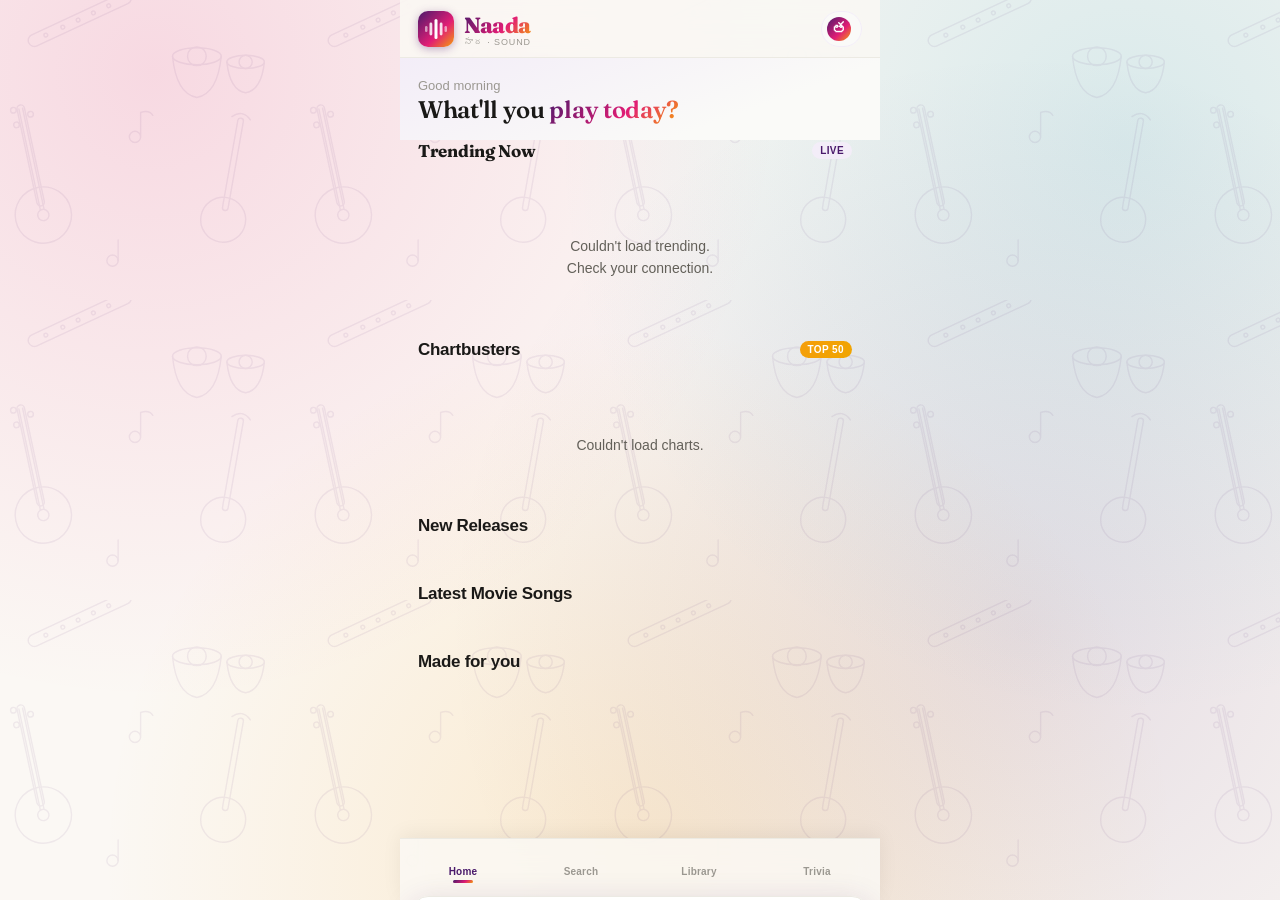
==== commit b8fe97e8: "refactor(ui): fix" ====
--- a/static/index.html
+++ b/static/index.html
@@ -42,11 +42,24 @@
        · apple-touch-icon: iOS ignores the manifest entirely and needs this.
        No ?v= query strings here — they were stale (stuck at v22) and a
        versioned favicon URL just leaves the old icon cached under the old key. -->
-  <link rel="icon" href="/static/icons/icon.svg" type="image/svg+xml">
-  <link rel="icon" href="/static/icons/favicon.ico" sizes="16x16 32x32 48x48">
-  <link rel="icon" href="/static/icons/favicon-32.png" type="image/png" sizes="32x32">
-  <link rel="icon" href="/static/icons/favicon-16.png" type="image/png" sizes="16x16">
-  <link rel="apple-touch-icon" href="/static/icons/icon-180.png" sizes="180x180">
+  <!-- Favicons for the tab strip.
+       Bold tab-specific artwork (the header wave mark), NOT the app icon —
+       the app icon's fine bars collapse to a smudge at 16px. The ?v query
+       is a cache-buster: browsers and Cloudflare cache favicons very
+       aggressively, and a previously-empty cached favicon is the most
+       common reason a tab icon "won't show up" even after it's fixed.
+       Bumping v forces a fresh fetch under a new cache key.
+
+       PNG is listed first and is the reliable path. The .ico covers the
+       bare /favicon.ico request a browser makes before any CSS/JS loads.
+       app.js MAY later swap in an animated canvas version, but only if
+       that genuinely succeeds — these static links always remain as the
+       floor, so the tab is never blank. -->
+  <link rel="icon" type="image/png" sizes="32x32" href="/static/icons/favicon-32.png?v=38">
+  <link rel="icon" type="image/png" sizes="16x16" href="/static/icons/favicon-16.png?v=38">
+  <link rel="icon" type="image/png" sizes="48x48" href="/static/icons/favicon-48.png?v=38">
+  <link rel="shortcut icon" href="/static/icons/favicon.ico?v=38">
+  <link rel="apple-touch-icon" sizes="180x180" href="/static/icons/icon-180.png?v=38">
   <script>
   /* Resolve theme before first paint to avoid a flash. "auto" follows the OS. */
   (function () {
@@ -60,7 +73,7 @@
   <link rel="preconnect" href="https://fonts.googleapis.com">
   <link rel="preconnect" href="https://fonts.gstatic.com" crossorigin>
   <link href="https://fonts.googleapis.com/css2?family=Fraunces:opsz,wght@9..144,500;9..144,600;9..144,700&display=swap" rel="stylesheet">
-  <link rel="stylesheet" href="/static/app.css?v=30">
+  <link rel="stylesheet" href="/static/app.css?v=38">
   <link rel="stylesheet" href="https://cdn.jsdelivr.net/npm/@tabler/icons-webfont@3.7.0/dist/tabler-icons.min.css">
 </head>
 <body>
@@ -88,8 +101,6 @@
         <span class="lang-pill-glyph" id="lang-pill-glyph">త</span>
         <i class="ti ti-chevron-down lang-pill-caret"></i>
       </button>
-      <button class="icon-btn" id="btn-sleep" aria-label="Sleep timer"><i class="ti ti-moon"></i></button>
-      <button class="icon-btn" id="btn-lyrics" aria-label="Lyrics"><i class="ti ti-microphone-2"></i></button>
     </div>
   </header>
 
@@ -251,7 +262,6 @@
         <button class="s-chip active" data-stype="songs"   role="tab">Songs</button>
         <button class="s-chip"        data-stype="albums"  role="tab">Albums</button>
         <button class="s-chip"        data-stype="artists" role="tab">Artists</button>
-        <button class="s-chip"        data-stype="radio"   role="tab"><i class="ti ti-radio"></i> Radio</button>
         <button class="s-chip s-chip-ai" data-stype="mood" role="tab"><i class="ti ti-sparkles"></i> Mood</button>
       </div>
       <div id="recent-searches" class="recent-box" style="display:none"></div>
@@ -309,15 +319,6 @@
       <div class="section-divider"></div>
 
       <!-- Playlists -->
-      <button class="lib-link" id="open-trivia">
-        <span class="lib-link-ico"><i class="ti ti-bulb"></i></span>
-        <span class="lib-link-txt">
-          <span class="lib-link-t">Music Trivia</span>
-          <span class="lib-link-s">AI cards from songs you've played</span>
-        </span>
-        <i class="ti ti-chevron-right"></i>
-      </button>
-
       <div class="sec-hdr" id="sec-playlists">
         <span class="sec-title" id="pl-sec-title">Albums &amp; Playlists</span>
         <span class="sec-actions">
@@ -353,25 +354,7 @@
 
     <!-- QUEUE ─────────────────────────────────────────────────────────── -->
     
-    <main class="page" id="page-podcasts" aria-label="Podcasts">
-      <div class="pod-hero">
-        <div class="pod-hero-title">Podcasts</div>
-        <div class="pod-hero-sub">Search millions of shows &middot; free, no account</div>
-      </div>
-      <div class="search-top pod-search">
-        <div class="search-box">
-          <i class="ti ti-search"></i>
-          <input id="pod-input" type="search" placeholder="Search shows, e.g. Telugu history"
-                 autocomplete="off" aria-label="Search podcasts">
-          <button id="pod-clear" class="search-clear" aria-label="Clear"><i class="ti ti-x"></i></button>
-        </div>
-      </div>
-      <div class="sec-hdr" id="pod-subs-hdr" style="display:none">
-        <span class="sec-title">Following</span>
-      </div>
-      <div id="pod-subs" class="h-row"></div>
-      <div id="pod-results"></div>
-    </main>
+    
     <main class="page" id="page-queue" aria-label="Queue">
       <div class="sec-hdr" style="padding-top:16px">
         <span style="display:inline-flex;align-items:center;gap:6px">
@@ -391,12 +374,6 @@
 
     <!-- TRIVIA ────────────────────────────────────────────────────────── -->
     <main class="page" id="page-trivia" aria-label="Trivia">
-      <div class="sec-hdr" style="padding-top:16px">
-        <span style="display:inline-flex;align-items:center;gap:6px">
-          <button class="icon-btn" id="trivia-back" aria-label="Back"><i class="ti ti-arrow-left"></i></button>
-          <span class="sec-title">Music Trivia</span>
-        </span>
-      </div>
       <div class="lib-hero">
         <div class="lib-hero-title">Music Trivia</div>
         <div class="lib-hero-sub">AI cards from songs you've played</div>
@@ -417,8 +394,13 @@
     <div class="nav-item active" data-page="home"><i class="ti ti-home"></i><span>Home</span></div>
     <div class="nav-item" data-page="search"><i class="ti ti-search"></i><span>Search</span></div>
     <div class="nav-item" data-page="library"><i class="ti ti-heart"></i><span>Library</span></div>
-    <div class="nav-item" data-page="podcasts"><i class="ti ti-microphone-2"></i><span>Podcasts</span></div>
+    <div class="nav-item" data-page="trivia"><i class="ti ti-bulb"></i><span>Trivia</span></div>
   </nav>
+
+  <!-- Back-to-top: appears on long lists, scrolls the active page up -->
+  <button class="to-top" id="to-top" aria-label="Back to top">
+    <i class="ti ti-arrow-up"></i>
+  </button>
 
   <!-- ── Mini Player (compact bar, tap to expand) ──────────────────────── -->
   <div class="mini-player" id="mini-player" role="button" tabindex="0" aria-label="Open now playing">
@@ -445,8 +427,6 @@
   <div class="now-header">
     <button class="icon-btn" id="now-close" aria-label="Minimize"><i class="ti ti-chevron-down"></i></button>
     <div class="now-source" id="now-source">Now Playing</div>
-    <span class="sleep-chip" id="sleep-chip" style="display:none"></span>
-    <button class="icon-btn" id="speed-btn" aria-label="Playback speed">1&times;</button>
     <button class="icon-btn" id="sleep-btn" aria-label="Sleep timer"><i class="ti ti-moon"></i></button>
     <button class="icon-btn" id="now-queue-btn" aria-label="Show queue"><i class="ti ti-list"></i></button>
   </div>
@@ -466,7 +446,7 @@
   <div class="now-actions">
     <button class="now-act" id="np-like" aria-label="Like"><i class="ti ti-heart"></i></button>
     <button class="now-act" id="np-add-pl" aria-label="Add to playlist"><i class="ti ti-playlist-add"></i></button>
-    <button class="now-act" id="np-lyrics" aria-label="Lyrics"><i class="ti ti-microphone-2"></i></button>
+    <button class="now-act" id="np-lyrics" aria-label="Lyrics"><i class="ti ti-file-text"></i></button>
     <button class="now-act" id="np-story" aria-label="Story / trivia"><i class="ti ti-sparkles"></i></button>
     <button class="now-act" id="np-radio" aria-label="Start radio"><i class="ti ti-radio"></i></button>
   </div>
@@ -675,18 +655,7 @@
 </div>
 
 
-<div class="sheet" id="pod-show-sheet" role="dialog" aria-modal="true" aria-label="Podcast">
-  <div class="sheet-handle"></div>
-  <div class="sheet-header">
-    <button class="icon-btn" id="pod-show-close" aria-label="Close"><i class="ti ti-x"></i></button>
-    <span class="sheet-title" id="pod-show-title">Show</span>
-    <button class="icon-btn" id="pod-follow" aria-label="Follow"><i class="ti ti-plus"></i></button>
-  </div>
-  <div class="sheet-body">
-    <div class="pod-show-head" id="pod-show-head"></div>
-    <div id="pod-ep-list" role="list"></div>
-  </div>
-</div>
+
 
 <!-- ── Sleep timer modal ──────────────────────────────────────────────── -->
 <div class="modal-back" id="sleep-modal" role="dialog" aria-modal="true" aria-label="Sleep timer">
@@ -717,20 +686,7 @@
 </div>
 
 <!-- ── Sleep timer ────────────────────────────────────────────────────── -->
-<div class="modal-back" id="sleep-sheet" role="dialog" aria-modal="true" aria-label="Sleep timer">
-  <div class="modal">
-    <div class="modal-handle"></div>
-    <div class="modal-title">Sleep timer</div>
-    <div class="modal-opts">
-      <div class="modal-opt" data-sleep="15"><i class="ti ti-moon"></i>15 minutes</div>
-      <div class="modal-opt" data-sleep="30"><i class="ti ti-moon"></i>30 minutes</div>
-      <div class="modal-opt" data-sleep="45"><i class="ti ti-moon"></i>45 minutes</div>
-      <div class="modal-opt" data-sleep="60"><i class="ti ti-moon"></i>1 hour</div>
-      <div class="modal-opt danger" data-sleep="0"><i class="ti ti-moon-off"></i>Turn off</div>
-    </div>
-    <button class="modal-cancel" id="sleep-close">Cancel</button>
-  </div>
-</div>
+
 
 <!-- ── Track context menu (long-press any song) ───────────────────────── -->
 <div class="modal-back" id="track-menu" role="dialog" aria-modal="true" aria-label="Song options">
@@ -805,6 +761,6 @@
 <!-- ── Toast ──────────────────────────────────────────────────────────── -->
 <div class="toast" id="toast" role="status" aria-live="polite"></div>
 
-<script src="/static/app.js?v=30"></script>
+<script src="/static/app.js?v=38"></script>
 </body>
 </html>
--- a/static/app.css
+++ b/static/app.css
@@ -341,11 +341,26 @@
 .pl-card:active { transform: scale(.97); }
 .pl-card-img {
   width: 100%; aspect-ratio: 1; border-radius: var(--r-xs);
-  background: var(--grad-brand); overflow: hidden;
+  background: var(--gray-100); overflow: hidden;
   display: flex; align-items: center; justify-content: center;
   font-size: 32px; margin-bottom: 8px; position: relative;
 }
 .pl-card-img img { position: absolute; inset: 0; width: 100%; height: 100%; object-fit: cover; }
+/* 2×2 mosaic of member artwork */
+.cover-quad {
+  position: absolute; inset: 0;
+  display: grid; grid-template-columns: 1fr 1fr; grid-template-rows: 1fr 1fr; gap: 1px;
+}
+.cover-quad img { position: static; width: 100%; height: 100%; object-fit: cover; }
+/* Distinct generated cover for an empty album: its own hue + initial */
+.cover-initial {
+  position: absolute; inset: 0;
+  display: flex; align-items: center; justify-content: center;
+  font-family: var(--font-display, serif);
+  font-size: 46px; font-weight: 700; color: #fff;
+  background: linear-gradient(140deg,
+              hsl(var(--h) 70% 58%), hsl(calc(var(--h) - 24) 66% 42%));
+}
 .pl-card-name { font-size: 13px; font-weight: 700; color: var(--black); white-space: nowrap; overflow: hidden; text-overflow: ellipsis; }
 .pl-card-count { font-size: 11px; color: var(--gray-400); margin-top: 2px; }
 .pl-new-btn {
@@ -576,11 +591,12 @@
 }
 .pl-select-item:active { background: var(--gray-100); }
 .pl-select-thumb {
-  width: 44px; height: 44px; border-radius: 8px;
-  background: var(--grad-brand); flex-shrink: 0; overflow: hidden;
+  width: 44px; height: 44px; border-radius: 8px; position: relative;
+  background: var(--gray-100); flex-shrink: 0; overflow: hidden;
   display: flex; align-items: center; justify-content: center; font-size: 20px;
 }
 .pl-select-thumb img { width: 100%; height: 100%; object-fit: cover; }
+.pl-select-thumb .cover-initial { font-size: 20px; }
 .pl-select-name { font-size: 14px; font-weight: 600; color: var(--black); }
 .pl-select-count { font-size: 12px; color: var(--gray-400); }
 
@@ -612,13 +628,14 @@
   flex-shrink: 0; width: 120px; cursor: pointer;
 }
 .mini-card-img {
-  width: 120px; height: 120px; border-radius: var(--r-sm);
+  width: 120px; height: 120px; border-radius: var(--r-sm); position: relative;
   background: var(--gray-100); overflow: hidden; margin-bottom: 6px;
   display: flex; align-items: center; justify-content: center; font-size: 32px;
   box-shadow: var(--shadow-sm);
 }
-.mini-card-img.pl { background: var(--grad-brand); color:#fff; }
+.mini-card-img.pl { color:#fff; }
 .mini-card-img img { width: 100%; height: 100%; object-fit: cover; }
+.mini-card-img .cover-initial { font-size: 40px; }
 .mini-card-title {
   font-size: 12px; font-weight: 600; color: var(--black);
   white-space: nowrap; overflow: hidden; text-overflow: ellipsis;
@@ -1535,10 +1552,20 @@
   transition: transform .14s, box-shadow .14s, border-color .14s, background .14s;
 }
 .folder-card:active { transform: scale(.97); }
-.folder-ico {
-  width: 38px; height: 38px; border-radius: 10px; flex-shrink: 0;
+.folder-cover {
+  width: 52px; height: 52px; border-radius: 11px; flex-shrink: 0;
+  overflow: hidden; box-shadow: var(--shadow-sm);
+  background: var(--gray-100);
+}
+.folder-cover.single img { width: 100%; height: 100%; object-fit: cover; }
+.folder-cover.quad {
+  display: grid; grid-template-columns: 1fr 1fr; grid-template-rows: 1fr 1fr;
+  gap: 1px;
+}
+.folder-cover.quad img { width: 100%; height: 100%; object-fit: cover; }
+.folder-cover.empty {
   background: var(--grad-brand); color: #fff;
-  display: flex; align-items: center; justify-content: center; font-size: 19px;
+  display: flex; align-items: center; justify-content: center; font-size: 22px;
 }
 .folder-meta { min-width: 0; flex: 1; }
 .folder-name {
@@ -1658,7 +1685,7 @@
 }
 
 /* ═══════════════════════════════════════════════════════════════
-   v28 — resume, recent searches, radio, sleep timer
+   v28 — resume + recent searches
 ═══════════════════════════════════════════════════════════════ */
 
 /* Resume strip: the fastest possible path back into your listening */
@@ -1695,139 +1722,6 @@
 }
 .recent-chip i { font-size: 13px; color: var(--gray-400); }
 .recent-chip:active { background: var(--purple-bg); border-color: var(--purple); }
-
-/* Radio rows */
-.live-dot {
-  width: 8px; height: 8px; border-radius: 50%; background: var(--rose);
-  box-shadow: 0 0 0 3px var(--rose-bg); flex-shrink: 0;
-  animation: livePulse 1.8s ease-in-out infinite;
-}
-@keyframes livePulse { 0%,100% { opacity: 1; } 50% { opacity: .35; } }
-.radio-row .t-img { font-size: 18px; }
-
-/* Live radio has no timeline or track list — hide the controls that
-   would otherwise lie about what's possible. */
-body.radio-mode .seek-bar,
-body.radio-mode .now-times,
-body.radio-mode #ctrl-prev,
-body.radio-mode #ctrl-next,
-body.radio-mode #mini-next { visibility: hidden; pointer-events: none; }
-
-/* Sleep timer */
-.sleep-chip {
-  display: inline-flex; align-items: center; gap: 4px;
-  background: var(--purple-bg); color: var(--purple);
-  border-radius: 12px; padding: 3px 8px;
-  font-size: 11px; font-weight: 700; flex-shrink: 0;
-}
-.sleep-chip i { font-size: 13px; }
-
-/* ═══════════════════════════════════════════════════════════════
-   v29 — podcasts
-═══════════════════════════════════════════════════════════════ */
-
-.pod-hero { padding: 20px 18px 12px; }
-.pod-hero-title {
-  font-family: var(--font-display); font-size: 26px; font-weight: 700;
-  color: var(--black); letter-spacing: -.3px;
-}
-.pod-hero-sub { font-size: 12.5px; color: var(--gray-400); margin-top: 3px; }
-.pod-search { padding-bottom: 8px; }
-
-/* Show rows in search results */
-.pod-row {
-  display: flex; align-items: center; gap: 12px;
-  padding: 10px 18px; cursor: pointer;
-}
-.pod-row:active { background: var(--gray-50); }
-.pod-art {
-  width: 58px; height: 58px; border-radius: 10px; flex-shrink: 0;
-  background: var(--gray-100); overflow: hidden;
-  display: flex; align-items: center; justify-content: center; font-size: 22px;
-}
-.pod-art img { width: 100%; height: 100%; object-fit: cover; }
-.pod-meta { min-width: 0; flex: 1; }
-.pod-name {
-  font-size: 14px; font-weight: 700; color: var(--black);
-  overflow: hidden; text-overflow: ellipsis; white-space: nowrap;
-}
-.pod-by { font-size: 12px; color: var(--gray-600); margin-top: 1px;
-  overflow: hidden; text-overflow: ellipsis; white-space: nowrap; }
-.pod-tag { font-size: 11px; color: var(--gray-400); margin-top: 2px; }
-
-/* Show sheet header */
-.pod-show-head { display: flex; gap: 14px; padding: 4px 4px 16px; }
-.pod-head-art {
-  width: 88px; height: 88px; border-radius: 12px; flex-shrink: 0;
-  background: var(--gray-100); overflow: hidden;
-  display: flex; align-items: center; justify-content: center; font-size: 30px;
-  box-shadow: var(--shadow-md);
-}
-.pod-head-art img { width: 100%; height: 100%; object-fit: cover; }
-.pod-head-meta { min-width: 0; display: flex; flex-direction: column; justify-content: center; }
-.pod-head-title {
-  font-family: var(--font-display); font-size: 17px; font-weight: 700;
-  color: var(--black); line-height: 1.3;
-}
-.pod-head-by { font-size: 12.5px; color: var(--gray-400); margin-top: 3px; }
-#pod-follow.following { color: var(--purple); background: var(--purple-bg); }
-
-/* Episode rows — long titles wrap to two lines, unlike song rows.
-   A podcast title is information, not a label. */
-.ep-row {
-  display: flex; align-items: flex-start; gap: 10px;
-  padding: 12px 4px; border-bottom: 1px solid var(--gray-100); cursor: pointer;
-}
-.ep-row:active { background: var(--gray-50); }
-.ep-row.done .ep-title { color: var(--gray-400); font-weight: 500; }
-.ep-main { flex: 1; min-width: 0; }
-.ep-title {
-  font-size: 13.5px; font-weight: 600; color: var(--black); line-height: 1.4;
-  display: -webkit-box; -webkit-line-clamp: 2; -webkit-box-orient: vertical;
-  overflow: hidden;
-}
-.ep-title i { color: var(--teal); font-size: 14px; }
-.ep-sub { font-size: 11.5px; color: var(--gray-400); margin-top: 3px; }
-.ep-bar {
-  height: 3px; background: var(--gray-100); border-radius: 2px;
-  margin-top: 6px; overflow: hidden;
-}
-.ep-bar span { display: block; height: 100%; background: var(--grad-brand); }
-.ep-play {
-  border: none; background: var(--gray-100); color: var(--purple);
-  width: 34px; height: 34px; border-radius: 50%; flex-shrink: 0;
-  display: flex; align-items: center; justify-content: center;
-  font-size: 15px; cursor: pointer;
-}
-.ep-play:active { background: var(--purple-fill); color: #fff; }
-
-/* Library entry point for anything that isn't a shelf */
-.lib-link {
-  display: flex; align-items: center; gap: 12px; width: calc(100% - 36px);
-  margin: 4px 18px 16px; padding: 12px 14px;
-  background: var(--gray-50); border: 1px solid var(--gray-100);
-  border-radius: var(--r-sm); cursor: pointer; text-align: left;
-  color: var(--gray-400);
-}
-.lib-link:active { background: var(--purple-bg); }
-.lib-link-ico {
-  width: 34px; height: 34px; border-radius: 9px; flex-shrink: 0;
-  background: var(--gold-bg); color: var(--gold);
-  display: flex; align-items: center; justify-content: center; font-size: 17px;
-}
-.lib-link-txt { flex: 1; min-width: 0; display: flex; flex-direction: column; }
-.lib-link-t { font-size: 13.5px; font-weight: 700; color: var(--black); }
-.lib-link-s { font-size: 11.5px; color: var(--gray-400); margin-top: 1px; }
-
-/* Speed control only means something for spoken word */
-#speed-btn { font-size: 12px; font-weight: 800; letter-spacing: -.2px; }
-body:not(.podcast-mode) #speed-btn { display: none; }
-
-/* Podcasts: shuffle and repeat are meaningless on a 90-minute interview */
-body.podcast-mode #ctrl-shuffle,
-body.podcast-mode #ctrl-repeat { visibility: hidden; pointer-events: none; }
-body.podcast-mode #ctrl-prev i::before { content: "\ea3d"; }   /* rewind */
-body.podcast-mode #ctrl-next i::before { content: "\ea3c"; }   /* forward */
 
 /* ═══════════════════════════════════════════════════════════════
    v29 — stacking order, stated once so it stops drifting
@@ -1847,3 +1741,22 @@
 #create-pl-modal, #folder-name-modal { z-index: 840; }
 .bulk-bar    { z-index: 700; }
 .toast       { z-index: 900; }
+
+/* ── Back-to-top button ───────────────────────────────────────────────
+   Appears once you've scrolled a page down a screenful or more. Sits just
+   above the mini-player so it never covers playback controls. */
+.to-top {
+  position: fixed;
+  right: 16px;
+  bottom: calc(var(--player-h, 64px) + var(--nav-h, 62px) + 14px);
+  width: 44px; height: 44px; border-radius: 50%;
+  background: var(--grad-brand); color: #fff; border: none;
+  box-shadow: var(--shadow-lg);
+  display: flex; align-items: center; justify-content: center;
+  font-size: 20px; cursor: pointer; z-index: 60;
+  opacity: 0; transform: translateY(12px) scale(.9);
+  pointer-events: none;
+  transition: opacity .2s, transform .2s;
+}
+.to-top.show { opacity: 1; transform: translateY(0) scale(1); pointer-events: auto; }
+.to-top:active { transform: scale(.92); }
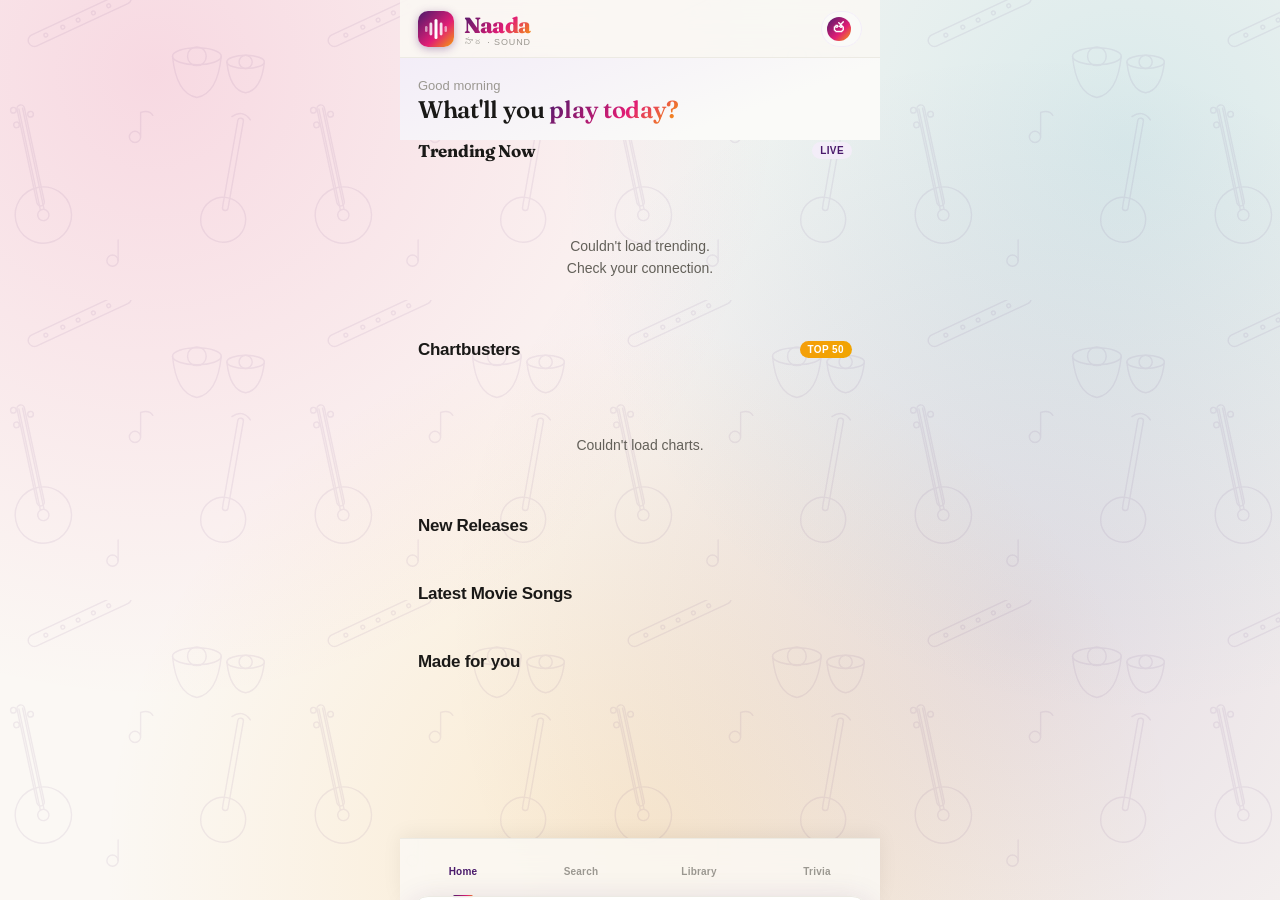
==== commit a52a805a: "fix(ui): fix" ====
--- a/static/index.html
+++ b/static/index.html
@@ -55,11 +55,11 @@
        app.js MAY later swap in an animated canvas version, but only if
        that genuinely succeeds — these static links always remain as the
        floor, so the tab is never blank. -->
-  <link rel="icon" type="image/png" sizes="32x32" href="/static/icons/favicon-32.png?v=38">
-  <link rel="icon" type="image/png" sizes="16x16" href="/static/icons/favicon-16.png?v=38">
-  <link rel="icon" type="image/png" sizes="48x48" href="/static/icons/favicon-48.png?v=38">
-  <link rel="shortcut icon" href="/static/icons/favicon.ico?v=38">
-  <link rel="apple-touch-icon" sizes="180x180" href="/static/icons/icon-180.png?v=38">
+  <link rel="icon" type="image/png" sizes="32x32" href="/static/icons/favicon-32.png?v=41">
+  <link rel="icon" type="image/png" sizes="16x16" href="/static/icons/favicon-16.png?v=41">
+  <link rel="icon" type="image/png" sizes="48x48" href="/static/icons/favicon-48.png?v=41">
+  <link rel="shortcut icon" href="/static/icons/favicon.ico?v=41">
+  <link rel="apple-touch-icon" sizes="180x180" href="/static/icons/icon-180.png?v=41">
   <script>
   /* Resolve theme before first paint to avoid a flash. "auto" follows the OS. */
   (function () {
@@ -73,7 +73,7 @@
   <link rel="preconnect" href="https://fonts.googleapis.com">
   <link rel="preconnect" href="https://fonts.gstatic.com" crossorigin>
   <link href="https://fonts.googleapis.com/css2?family=Fraunces:opsz,wght@9..144,500;9..144,600;9..144,700&display=swap" rel="stylesheet">
-  <link rel="stylesheet" href="/static/app.css?v=38">
+  <link rel="stylesheet" href="/static/app.css?v=41">
   <link rel="stylesheet" href="https://cdn.jsdelivr.net/npm/@tabler/icons-webfont@3.7.0/dist/tabler-icons.min.css">
 </head>
 <body>
@@ -552,6 +552,16 @@
         <span>✨ Show AI story card when a song plays</span>
         <input type="checkbox" id="settings-ai-anecdote">
       </label>
+      <label class="settings-toggle" style="margin-top:10px">
+        <span>📶 Download songs ahead for offline play</span>
+        <input type="checkbox" id="settings-buffer">
+      </label>
+      <p class="settings-hint">Keeps the next few songs on the device so music
+        keeps playing through tunnels and dead zones. Uses mobile data.</p>
+      <label class="settings-toggle" style="margin-top:10px">
+        <span>📳 Vibrate on play, pause and skip</span>
+        <input type="checkbox" id="settings-haptics">
+      </label>
       <p class="settings-hint" id="settings-ai-hint" style="margin-top:8px"></p>
     </div>
 
@@ -614,7 +624,8 @@
 
     <div class="about-block">
       <div class="about-block-h"><i class="ti ti-cpu"></i> Under the hood</div>
-      <p class="about-p">Vanilla JS PWA + a lightweight Flask service on Termux.
+      <p class="about-p">Vanilla JS PWA + a lightweight Flask service on an
+      always-on cloud server (OCI), behind Cloudflare for HTTPS.
       DES-ECB stream decryption, multi-source lyrics, Gemini Flash AI with model
       fallback, rotating logs, and graceful degradation throughout.</p>
     </div>
@@ -761,6 +772,6 @@
 <!-- ── Toast ──────────────────────────────────────────────────────────── -->
 <div class="toast" id="toast" role="status" aria-live="polite"></div>
 
-<script src="/static/app.js?v=38"></script>
+<script src="/static/app.js?v=41"></script>
 </body>
 </html>
--- a/static/app.css
+++ b/static/app.css
@@ -1760,3 +1760,44 @@
 }
 .to-top.show { opacity: 1; transform: translateY(0) scale(1); pointer-events: auto; }
 .to-top:active { transform: scale(.92); }
+
+/* ═══════════════════════════════════════════════════════════════
+   Touch targets (accessibility + one-handed use)
+
+   Measured: 30 controls rendered smaller than the ~44px comfortable
+   touch floor — icon buttons at 38px, the mini-player's like button at
+   36px, nav items only 30px tall inside a 62px bar. On a phone, in a
+   car, or mid-jog, those are genuinely hard to hit.
+
+   Rather than enlarging the artwork (which would coarsen a deliberately
+   compact design), each control gets an invisible centred hit area via
+   ::after. Visuals are pixel-identical; the tappable region grows.
+═══════════════════════════════════════════════════════════════ */
+.icon-btn, .mini-like, .mini-play, .mini-next,
+.to-top, .lang-pill, .pl-card-menu, .now-act {
+  position: relative;
+}
+.icon-btn::after, .mini-like::after, .mini-play::after, .mini-next::after,
+.to-top::after, .lang-pill::after, .pl-card-menu::after, .now-act::after {
+  content: "";
+  position: absolute;
+  top: 50%; left: 50%;
+  width: 46px; height: 46px;
+  transform: translate(-50%, -50%);
+  border-radius: 50%;
+}
+
+/* Nav items were 30px tall in a 62px bar — over half the bar was dead
+   space above and below the label. Stretching each item to fill the bar
+   makes the whole column tappable. (A pseudo-element hit area was tried
+   first and lost the hit test to something painting above it; stretching
+   the real box is simpler and provably works.) */
+.bottom-nav .nav-item {
+  position: relative;
+  align-self: stretch;
+  justify-content: center;
+}
+
+/* Search chips at 28px tall are fiddly; 36px is comfortable without
+   making the row feel heavy. */
+.s-chip { min-height: 36px; }
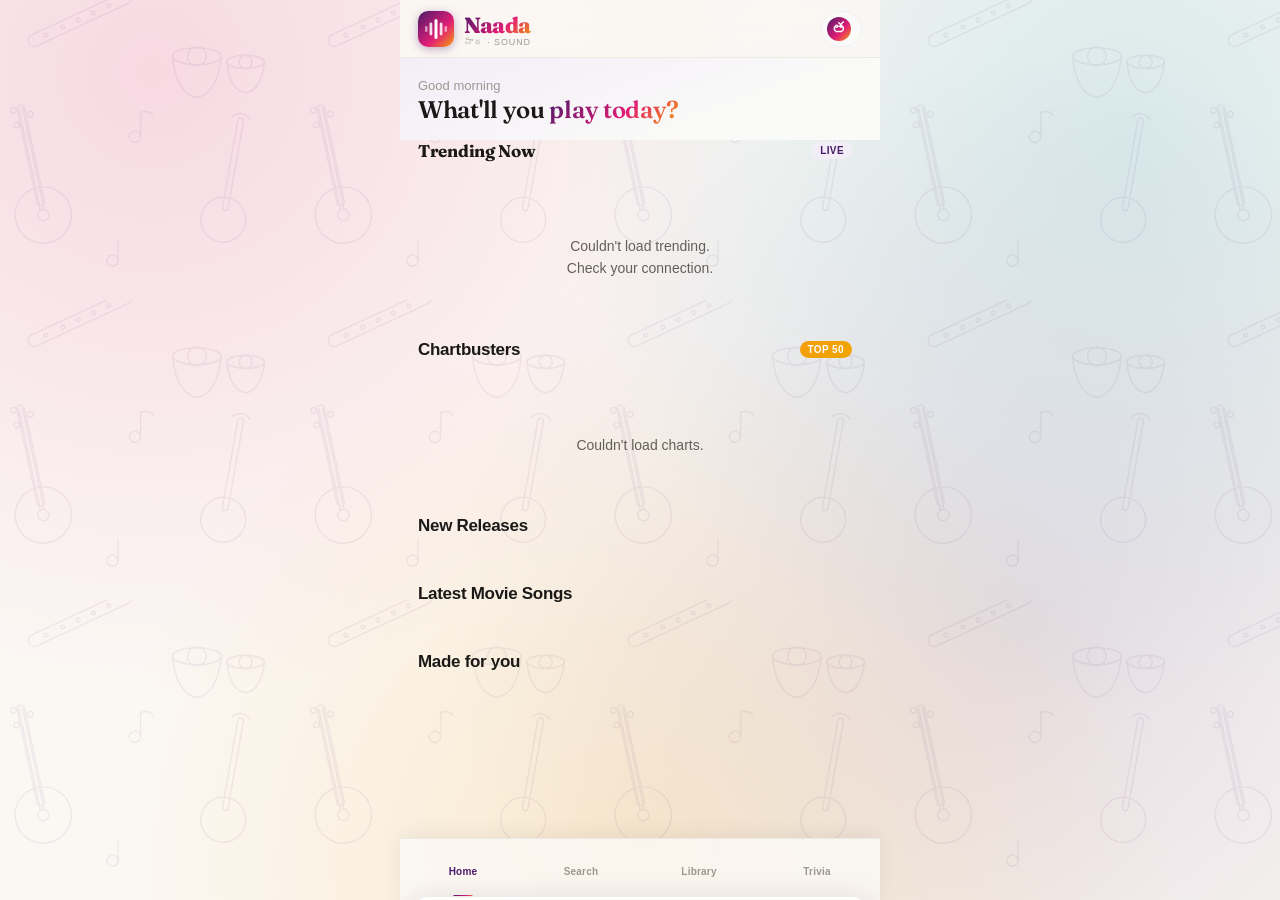
==== commit 50176855: "fix(ui): fix" ====
--- a/static/index.html
+++ b/static/index.html
@@ -55,11 +55,11 @@
        app.js MAY later swap in an animated canvas version, but only if
        that genuinely succeeds — these static links always remain as the
        floor, so the tab is never blank. -->
-  <link rel="icon" type="image/png" sizes="32x32" href="/static/icons/favicon-32.png?v=41">
-  <link rel="icon" type="image/png" sizes="16x16" href="/static/icons/favicon-16.png?v=41">
-  <link rel="icon" type="image/png" sizes="48x48" href="/static/icons/favicon-48.png?v=41">
-  <link rel="shortcut icon" href="/static/icons/favicon.ico?v=41">
-  <link rel="apple-touch-icon" sizes="180x180" href="/static/icons/icon-180.png?v=41">
+  <link rel="icon" type="image/png" sizes="32x32" href="/static/icons/favicon-32.png?v=42">
+  <link rel="icon" type="image/png" sizes="16x16" href="/static/icons/favicon-16.png?v=42">
+  <link rel="icon" type="image/png" sizes="48x48" href="/static/icons/favicon-48.png?v=42">
+  <link rel="shortcut icon" href="/static/icons/favicon.ico?v=42">
+  <link rel="apple-touch-icon" sizes="180x180" href="/static/icons/icon-180.png?v=42">
   <script>
   /* Resolve theme before first paint to avoid a flash. "auto" follows the OS. */
   (function () {
@@ -73,7 +73,7 @@
   <link rel="preconnect" href="https://fonts.googleapis.com">
   <link rel="preconnect" href="https://fonts.gstatic.com" crossorigin>
   <link href="https://fonts.googleapis.com/css2?family=Fraunces:opsz,wght@9..144,500;9..144,600;9..144,700&display=swap" rel="stylesheet">
-  <link rel="stylesheet" href="/static/app.css?v=41">
+  <link rel="stylesheet" href="/static/app.css?v=42">
   <link rel="stylesheet" href="https://cdn.jsdelivr.net/npm/@tabler/icons-webfont@3.7.0/dist/tabler-icons.min.css">
 </head>
 <body>
@@ -414,6 +414,7 @@
     </div>
     <div class="mini-controls">
       <button class="mini-btn" id="mini-like" aria-label="Like"><i class="ti ti-heart"></i></button>
+      <button class="mini-btn" id="mini-prev" aria-label="Previous"><i class="ti ti-player-skip-back"></i></button>
       <button class="mini-btn mini-play" id="mini-play" aria-label="Play / Pause"><i class="ti ti-player-play" id="mini-pp-icon"></i></button>
       <button class="mini-btn" id="mini-next" aria-label="Next"><i class="ti ti-player-skip-forward"></i></button>
     </div>
@@ -562,6 +563,13 @@
         <span>📳 Vibrate on play, pause and skip</span>
         <input type="checkbox" id="settings-haptics">
       </label>
+      <label class="settings-toggle" style="margin-top:10px">
+        <span>☀️ Keep screen on while playing</span>
+        <input type="checkbox" id="settings-wakelock">
+      </label>
+      <p class="settings-hint" id="settings-wakelock-hint">Useful with the phone
+        mounted in a car or propped up in the kitchen. Uses more battery, and
+        only applies while Naada is on screen.</p>
       <p class="settings-hint" id="settings-ai-hint" style="margin-top:8px"></p>
     </div>
 
@@ -772,6 +780,6 @@
 <!-- ── Toast ──────────────────────────────────────────────────────────── -->
 <div class="toast" id="toast" role="status" aria-live="polite"></div>
 
-<script src="/static/app.js?v=41"></script>
+<script src="/static/app.js?v=42"></script>
 </body>
 </html>
--- a/static/app.css
+++ b/static/app.css
@@ -1773,12 +1773,20 @@
    compact design), each control gets an invisible centred hit area via
    ::after. Visuals are pixel-identical; the tappable region grows.
 ═══════════════════════════════════════════════════════════════ */
-.icon-btn, .mini-like, .mini-play, .mini-next,
-.to-top, .lang-pill, .pl-card-menu, .now-act {
+/* IMPORTANT: only elements that are position:static belong in this list.
+   An earlier version included .to-top and .pl-card-menu, which are already
+   position:fixed and position:absolute respectively — declaring `relative`
+   here silently overrode them, so the scroll-to-top button fell out of its
+   fixed corner and landed inline on the left, and the album card's ⋮ button
+   left its corner. They still get the enlarged hit area below; `absolute`
+   and `fixed` are positioned ancestors too, so ::after works fine on them. */
+.icon-btn, .mini-like, .mini-play, .mini-next, .mini-prev,
+.lang-pill, .now-act {
   position: relative;
 }
 .icon-btn::after, .mini-like::after, .mini-play::after, .mini-next::after,
-.to-top::after, .lang-pill::after, .pl-card-menu::after, .now-act::after {
+.mini-prev::after, .to-top::after, .lang-pill::after,
+.pl-card-menu::after, .now-act::after {
   content: "";
   position: absolute;
   top: 50%; left: 50%;
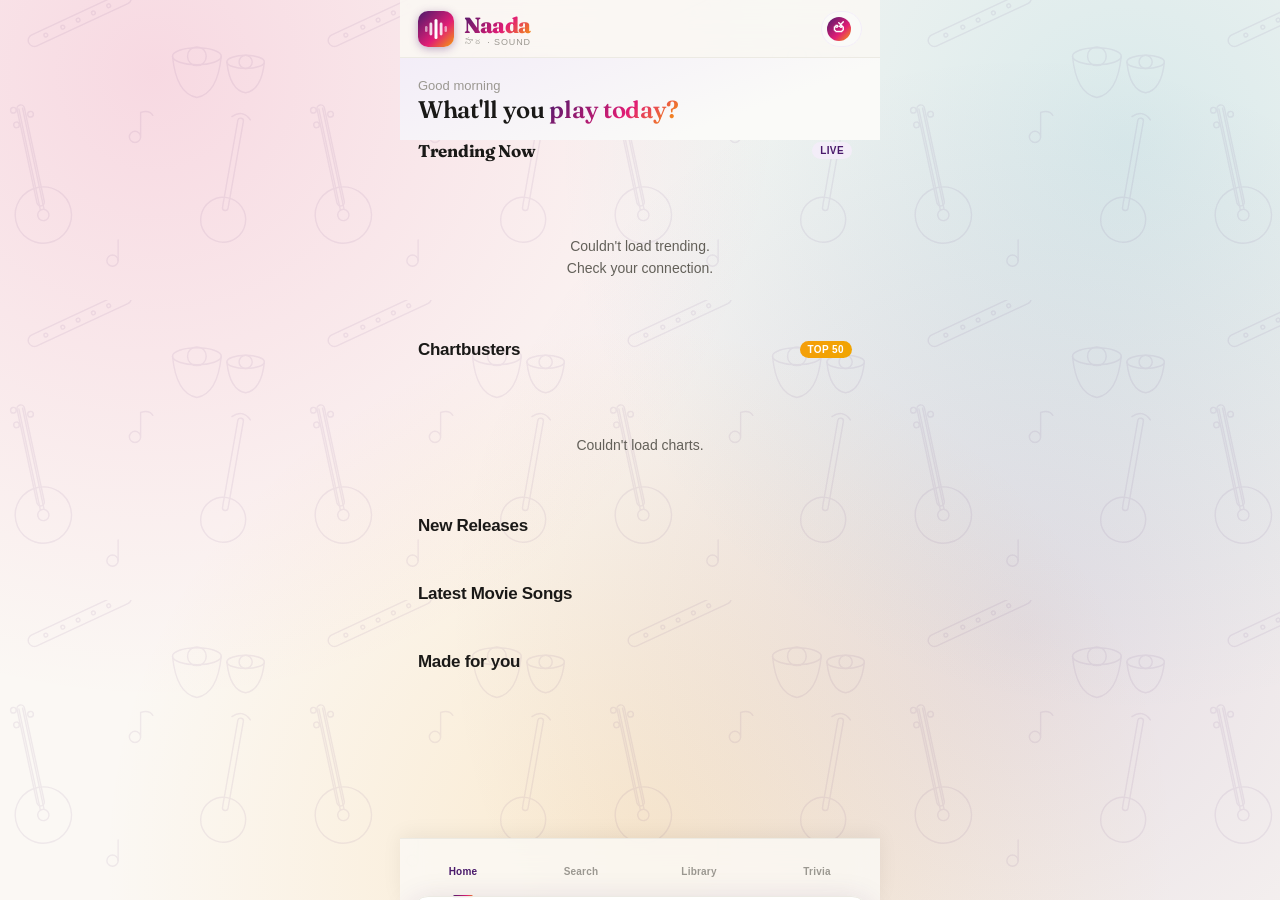
==== commit db982b83: "Sync PWA v44 from working copy Co-Authored-By: Claude Opus 5.5 <noreply@anthropic.com> Claude-Sessio" ====
--- a/static/index.html
+++ b/static/index.html
@@ -55,11 +55,11 @@
        app.js MAY later swap in an animated canvas version, but only if
        that genuinely succeeds — these static links always remain as the
        floor, so the tab is never blank. -->
-  <link rel="icon" type="image/png" sizes="32x32" href="/static/icons/favicon-32.png?v=42">
-  <link rel="icon" type="image/png" sizes="16x16" href="/static/icons/favicon-16.png?v=42">
-  <link rel="icon" type="image/png" sizes="48x48" href="/static/icons/favicon-48.png?v=42">
-  <link rel="shortcut icon" href="/static/icons/favicon.ico?v=42">
-  <link rel="apple-touch-icon" sizes="180x180" href="/static/icons/icon-180.png?v=42">
+  <link rel="icon" type="image/png" sizes="32x32" href="/static/icons/favicon-32.png?v=44">
+  <link rel="icon" type="image/png" sizes="16x16" href="/static/icons/favicon-16.png?v=44">
+  <link rel="icon" type="image/png" sizes="48x48" href="/static/icons/favicon-48.png?v=44">
+  <link rel="shortcut icon" href="/static/icons/favicon.ico?v=44">
+  <link rel="apple-touch-icon" sizes="180x180" href="/static/icons/icon-180.png?v=44">
   <script>
   /* Resolve theme before first paint to avoid a flash. "auto" follows the OS. */
   (function () {
@@ -73,7 +73,7 @@
   <link rel="preconnect" href="https://fonts.googleapis.com">
   <link rel="preconnect" href="https://fonts.gstatic.com" crossorigin>
   <link href="https://fonts.googleapis.com/css2?family=Fraunces:opsz,wght@9..144,500;9..144,600;9..144,700&display=swap" rel="stylesheet">
-  <link rel="stylesheet" href="/static/app.css?v=42">
+  <link rel="stylesheet" href="/static/app.css?v=44">
   <link rel="stylesheet" href="https://cdn.jsdelivr.net/npm/@tabler/icons-webfont@3.7.0/dist/tabler-icons.min.css">
 </head>
 <body>
@@ -780,6 +780,6 @@
 <!-- ── Toast ──────────────────────────────────────────────────────────── -->
 <div class="toast" id="toast" role="status" aria-live="polite"></div>
 
-<script src="/static/app.js?v=42"></script>
+<script src="/static/app.js?v=44"></script>
 </body>
 </html>
